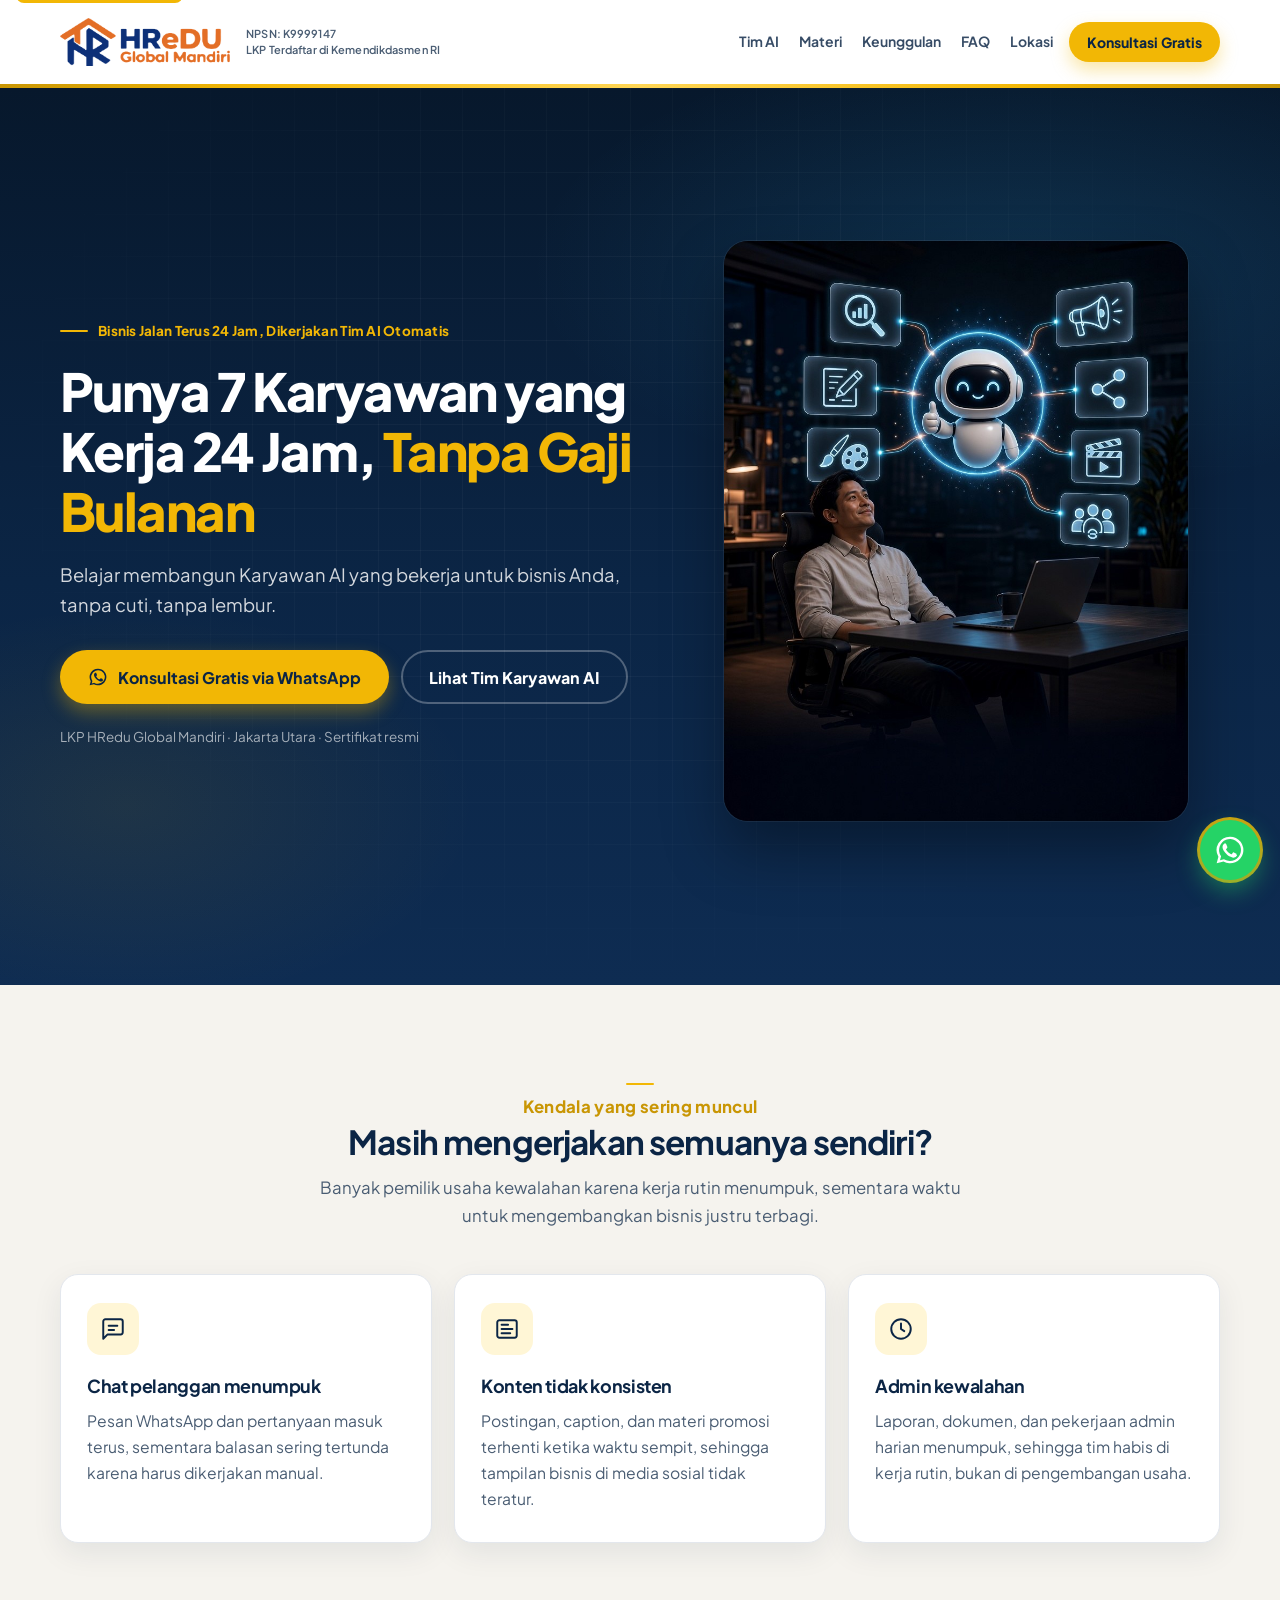
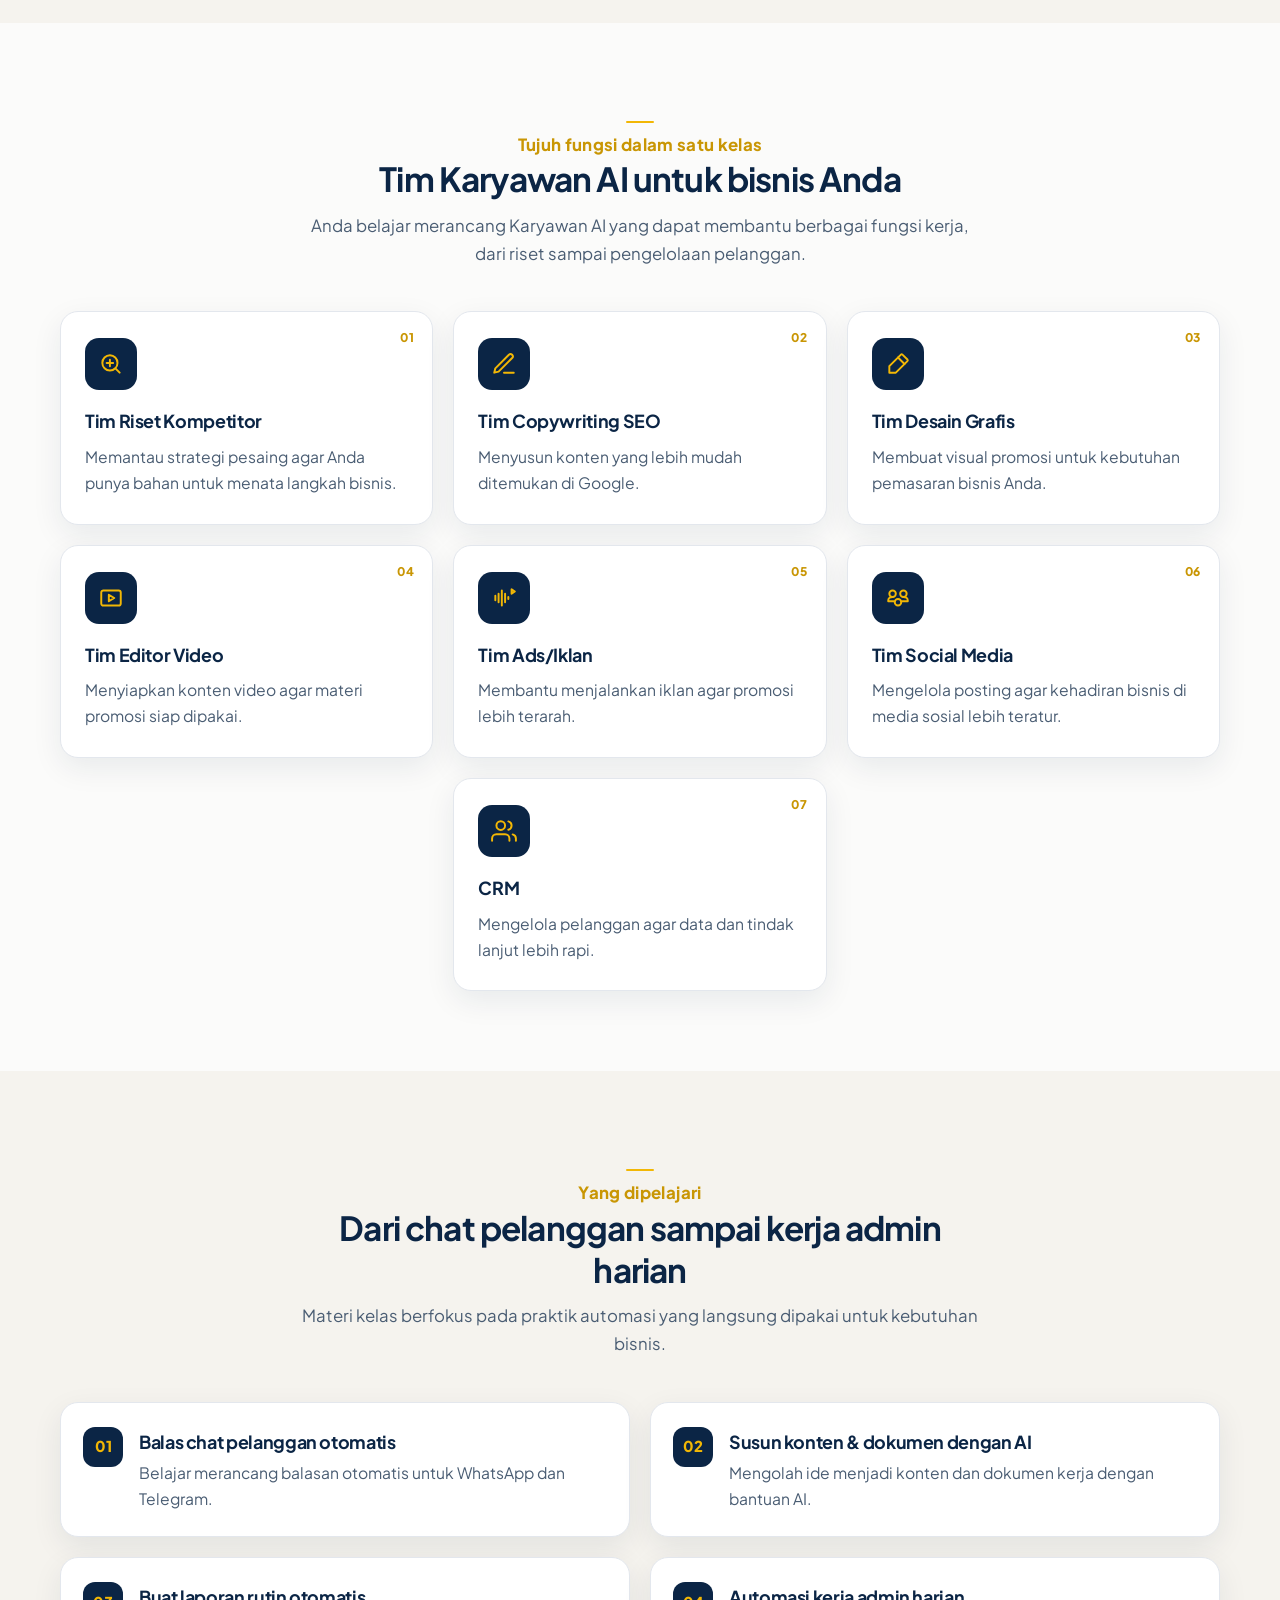
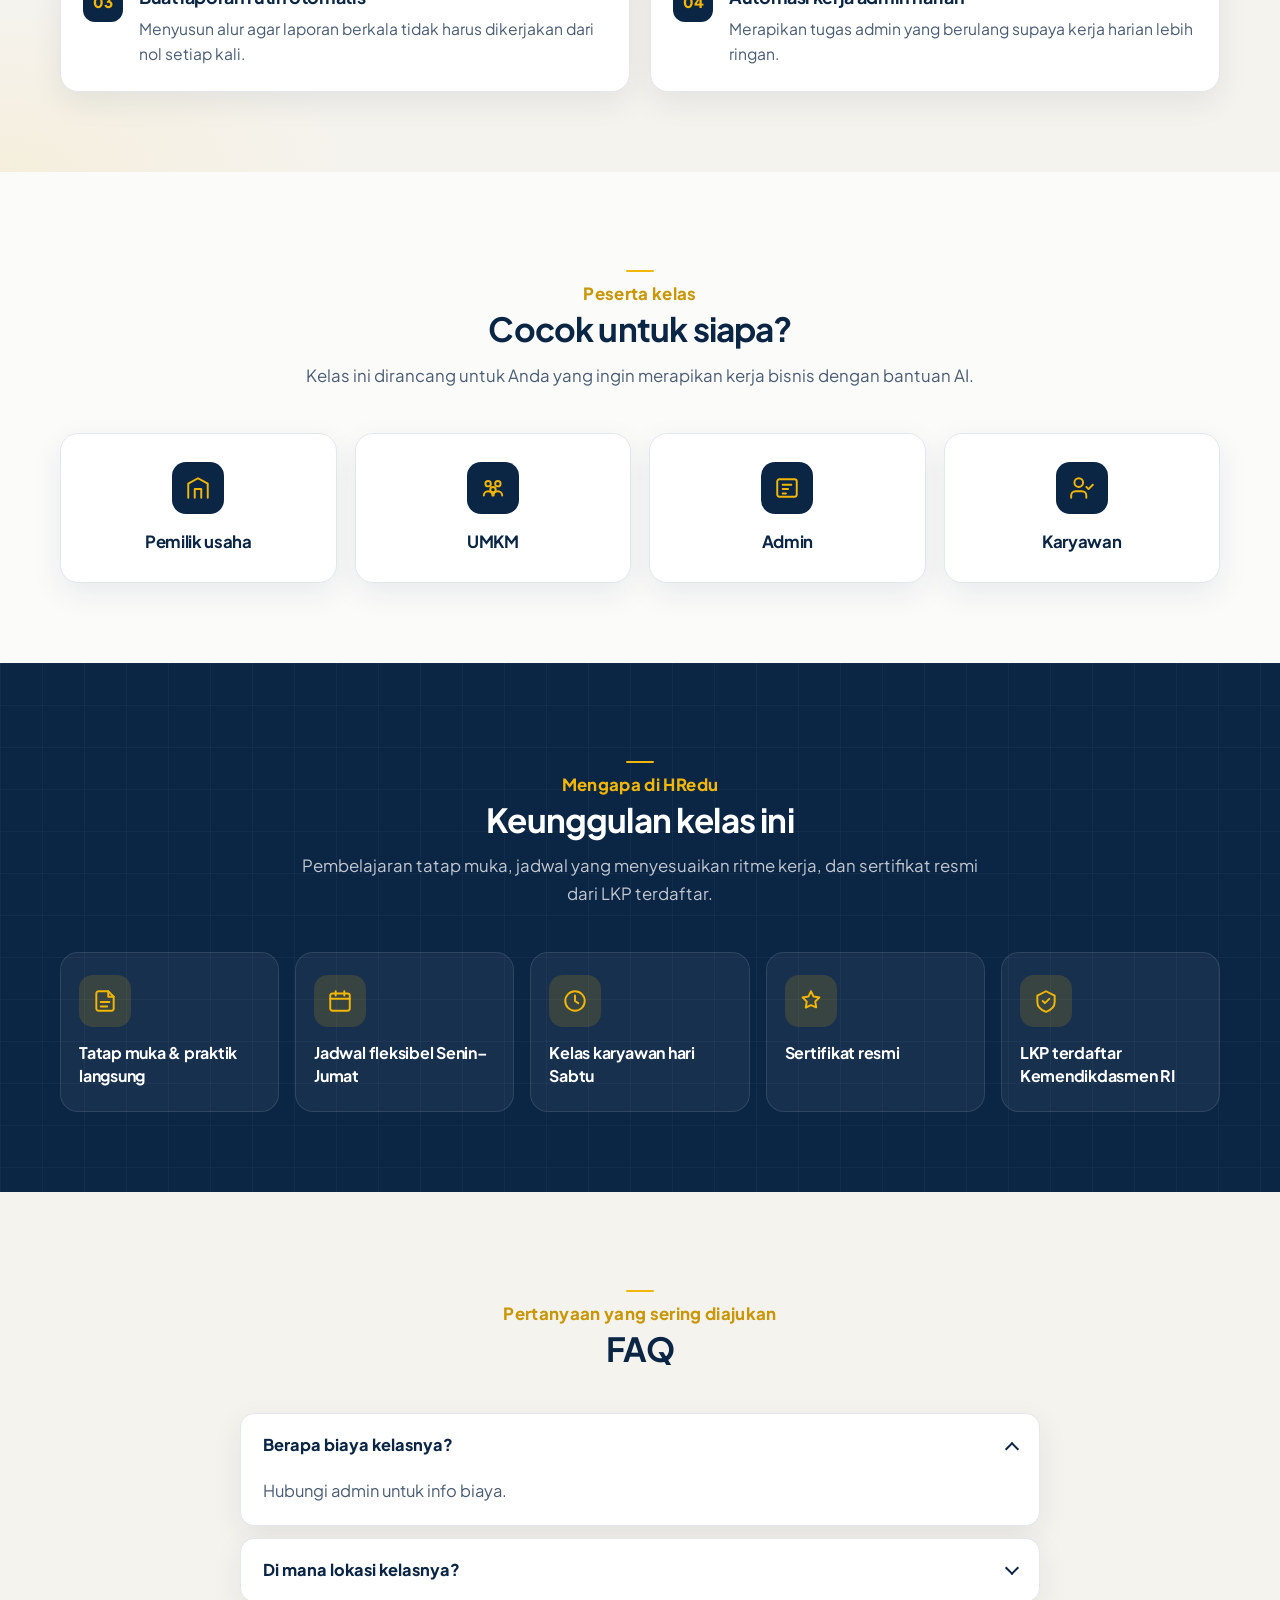
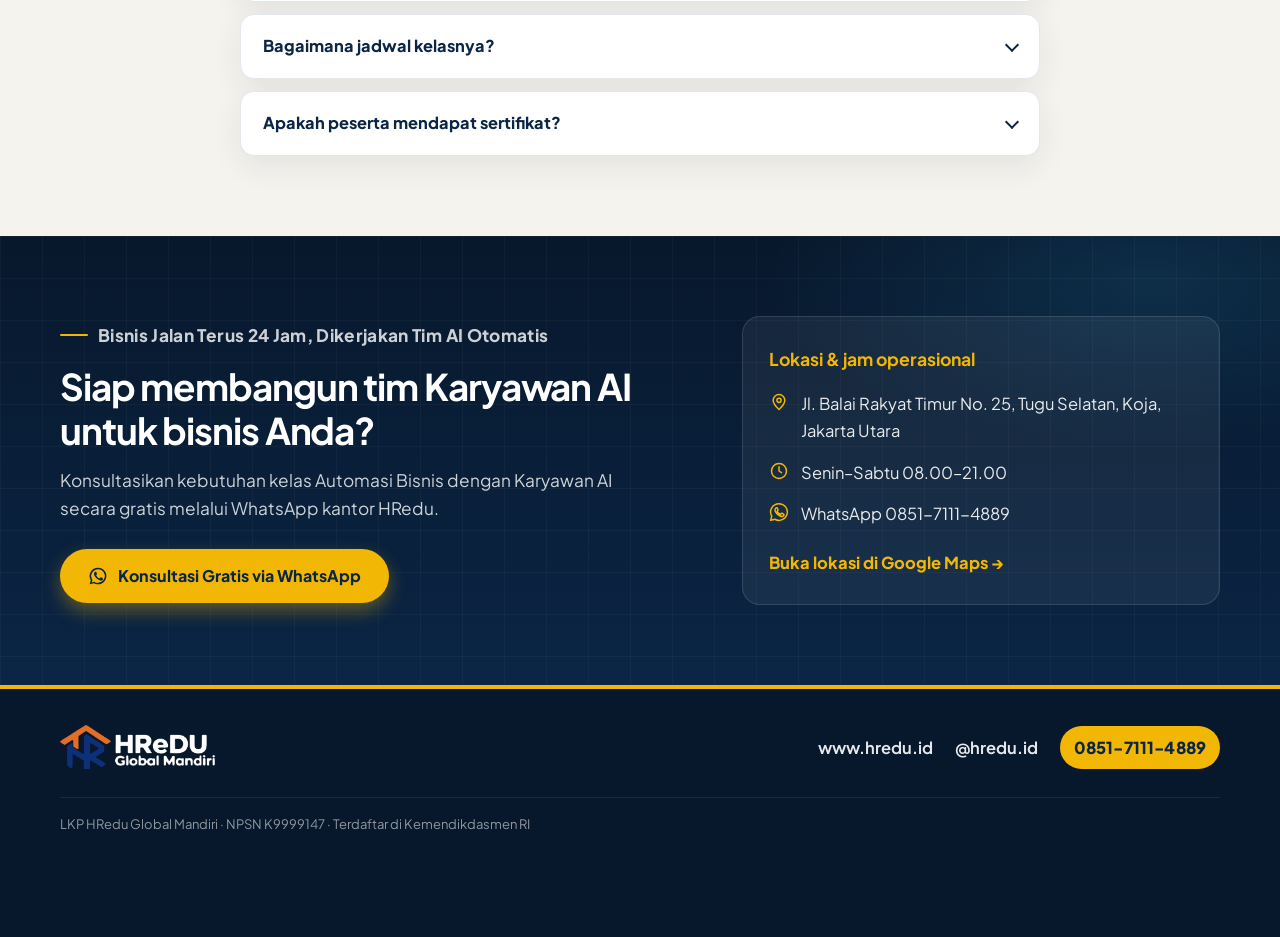
==== index.html @ e02d6f4b "Landing page Karyawan AI" ====
<!DOCTYPE html>
<html lang="id">
<head>
  <meta charset="utf-8">
  <meta name="viewport" content="width=device-width, initial-scale=1">
  <title>Kursus Automasi Bisnis dengan Karyawan AI 24 Jam | HRedu</title>
  <meta name="description" content="Belajar membangun Karyawan AI yang bekerja untuk bisnis Anda, tanpa cuti, tanpa lembur. Kursus tatap muka di LKP HRedu Global Mandiri, Jakarta Utara, dengan sertifikat resmi.">
  <meta name="theme-color" content="#0B2545">
  <meta name="author" content="LKP HRedu Global Mandiri">
  <meta property="og:type" content="website">
  <meta property="og:title" content="Kursus Automasi Bisnis dengan Karyawan AI 24 Jam | HRedu">
  <meta property="og:description" content="Belajar membangun Karyawan AI yang bekerja untuk bisnis Anda, tanpa cuti, tanpa lembur. Kursus tatap muka di LKP HRedu Global Mandiri, Jakarta Utara, dengan sertifikat resmi.">
  <meta property="og:image" content="https://ai.hredu.id/og.jpg">
  <meta property="og:url" content="https://ai.hredu.id/">
  <link rel="canonical" href="https://ai.hredu.id/">
  <meta property="og:locale" content="id_ID">
  <meta property="og:site_name" content="HRedu Global Mandiri">
  <meta name="twitter:card" content="summary_large_image">
  <meta name="twitter:title" content="Kursus Automasi Bisnis dengan Karyawan AI 24 Jam | HRedu">
  <meta name="twitter:description" content="Belajar membangun Karyawan AI yang bekerja untuk bisnis Anda, tanpa cuti, tanpa lembur. Kursus tatap muka di LKP HRedu Global Mandiri, Jakarta Utara.">
  <meta name="twitter:image" content="https://ai.hredu.id/og.jpg">
  <link rel="icon" type="image/png" href="favicon.png">
  <link rel="preconnect" href="https://fonts.googleapis.com">
  <link rel="preconnect" href="https://fonts.gstatic.com" crossorigin>
  <link href="https://fonts.googleapis.com/css2?family=Plus+Jakarta+Sans:wght@400;500;600;700;800&display=swap" rel="stylesheet">
  <link rel="stylesheet" href="style.css">
</head>
<body>
  <a class="skip-link" href="#konten">Lewati ke konten</a>

  <header class="site-header">
    <div class="header-inner">
      <a class="brand" href="#beranda">
        <img class="brand-logo" src="logo_hredu.png" width="170" height="48" alt="HRedu Global Mandiri">
      </a>
      <p class="brand-meta">
        <span>NPSN: K9999147</span>
        <span>LKP Terdaftar di Kemendikdasmen RI</span>
      </p>
      <nav class="site-nav" id="site-nav" aria-label="Navigasi utama">
        <a href="#tim">Tim AI</a>
        <a href="#materi">Materi</a>
        <a href="#keunggulan">Keunggulan</a>
        <a href="#faq">FAQ</a>
        <a href="#lokasi">Lokasi</a>
      </nav>
      <a class="btn btn-gold btn-sm header-cta" href="https://wa.me/6285171114889?text=Halo%20HRedu%2C%20saya%20mau%20info%20kelas%20Automasi%20Bisnis%20dengan%20Karyawan%20AI">Konsultasi Gratis</a>
      <button class="nav-toggle" type="button" aria-expanded="false" aria-controls="site-nav" aria-label="Buka menu">
        <span></span><span></span><span></span>
      </button>
    </div>
    <div class="gold-bar" aria-hidden="true"></div>
  </header>

  <main id="konten">
    <section class="hero" id="beranda">
      <div class="hero-inner">
        <div class="hero-copy">
          <p class="kicker">Bisnis Jalan Terus 24 Jam, Dikerjakan Tim AI Otomatis</p>
          <h1>Punya 7 Karyawan yang Kerja 24 Jam, <span class="gold">Tanpa Gaji Bulanan</span></h1>
          <p class="hero-sub">Belajar membangun Karyawan AI yang bekerja untuk bisnis Anda, tanpa cuti, tanpa lembur.</p>
          <div class="hero-actions">
            <a class="btn btn-gold btn-lg" href="https://wa.me/6285171114889?text=Halo%20HRedu%2C%20saya%20mau%20info%20kelas%20Automasi%20Bisnis%20dengan%20Karyawan%20AI">
              <svg width="20" height="20" viewBox="0 0 24 24" fill="currentColor" aria-hidden="true"><path d="M17.5 14.4c-.3-.1-1.6-.8-1.8-.9s-.4-.1-.6.1-.7.9-.9 1.1-.3.2-.6.1a7.4 7.4 0 0 1-2.2-1.4 8.2 8.2 0 0 1-1.5-1.9c-.2-.3 0-.4.1-.6l.5-.6.3-.4v-.5c0-.2-.6-1.5-.8-2s-.4-.5-.6-.5h-.5c-.2 0-.5.1-.7.3-.3.3-1 1-1 2.4s1 2.8 1.2 3 2 3.1 4.9 4.2c1.2.5 2 .7 2.7.6a3 3 0 0 0 1.9-1.3c.2-.4.2-.8.1-.9l-.5-.2z"/><path d="M12 2a10 10 0 0 0-8.7 15L2 22l5.1-1.3A10 10 0 1 0 12 2zm0 18.2a8.2 8.2 0 0 1-4.2-1.1l-.3-.2-3 .8.8-3-.2-.3A8.2 8.2 0 1 1 12 20.2z"/></svg>
              Konsultasi Gratis via WhatsApp
            </a>
            <a class="btn btn-ghost btn-lg" href="#tim">Lihat Tim Karyawan AI</a>
          </div>
          <p class="hero-note">LKP HRedu Global Mandiri · Jakarta Utara · Sertifikat resmi</p>
        </div>
        <div class="hero-visual">
          <figure class="hero-frame">
            <img src="hero.jpg" width="864" height="1152" alt="Ilustrasi pemilik usaha yang didampingi asisten AI beserta ikon tujuh tim kerja otomatis">
          </figure>
        </div>
      </div>
    </section>

    <section class="pain" id="kendala" aria-labelledby="kendala-title">
      <div class="wrap">
        <div class="section-head">
          <p class="kicker">Kendala yang sering muncul</p>
          <h2 id="kendala-title">Masih mengerjakan semuanya sendiri?</h2>
          <p>Banyak pemilik usaha kewalahan karena kerja rutin menumpuk, sementara waktu untuk mengembangkan bisnis justru terbagi.</p>
        </div>
        <div class="pain-grid">
          <article class="pain-card">
            <div class="icon-bubble" aria-hidden="true">
              <svg viewBox="0 0 24 24" fill="none" stroke="currentColor" stroke-width="1.8" stroke-linecap="round" stroke-linejoin="round"><path d="M21 15a2 2 0 0 1-2 2H7l-4 4V5a2 2 0 0 1 2-2h14a2 2 0 0 1 2 2z"/><path d="M8 9h8M8 13h5"/></svg>
            </div>
            <h3>Chat pelanggan menumpuk</h3>
            <p>Pesan WhatsApp dan pertanyaan masuk terus, sementara balasan sering tertunda karena harus dikerjakan manual.</p>
          </article>
          <article class="pain-card">
            <div class="icon-bubble" aria-hidden="true">
              <svg viewBox="0 0 24 24" fill="none" stroke="currentColor" stroke-width="1.8" stroke-linecap="round" stroke-linejoin="round"><rect x="3" y="4" width="18" height="16" rx="2"/><path d="M7 8h6M7 12h10M7 16h8"/></svg>
            </div>
            <h3>Konten tidak konsisten</h3>
            <p>Postingan, caption, dan materi promosi terhenti ketika waktu sempit, sehingga tampilan bisnis di media sosial tidak teratur.</p>
          </article>
          <article class="pain-card">
            <div class="icon-bubble" aria-hidden="true">
              <svg viewBox="0 0 24 24" fill="none" stroke="currentColor" stroke-width="1.8" stroke-linecap="round" stroke-linejoin="round"><circle cx="12" cy="12" r="9"/><path d="M12 7v5l3 2"/></svg>
            </div>
            <h3>Admin kewalahan</h3>
            <p>Laporan, dokumen, dan pekerjaan admin harian menumpuk, sehingga tim habis di kerja rutin, bukan di pengembangan usaha.</p>
          </article>
        </div>
      </div>
    </section>

    <section class="teams" id="tim" aria-labelledby="tim-title">
      <div class="wrap">
        <div class="section-head">
          <p class="kicker">Tujuh fungsi dalam satu kelas</p>
          <h2 id="tim-title">Tim Karyawan AI untuk bisnis Anda</h2>
          <p>Anda belajar merancang Karyawan AI yang dapat membantu berbagai fungsi kerja, dari riset sampai pengelolaan pelanggan.</p>
        </div>
        <div class="team-grid">
          <article class="team-card">
            <span class="team-num">01</span>
            <div class="icon-bubble" aria-hidden="true">
              <svg viewBox="0 0 24 24" fill="none" stroke="currentColor" stroke-width="1.8" stroke-linecap="round" stroke-linejoin="round"><circle cx="11" cy="11" r="7"/><path d="M20 20l-3.5-3.5"/><path d="M8 11h6M11 8v6"/></svg>
            </div>
            <h3>Tim Riset Kompetitor</h3>
            <p>Memantau strategi pesaing agar Anda punya bahan untuk menata langkah bisnis.</p>
          </article>
          <article class="team-card">
            <span class="team-num">02</span>
            <div class="icon-bubble" aria-hidden="true">
              <svg viewBox="0 0 24 24" fill="none" stroke="currentColor" stroke-width="1.8" stroke-linecap="round" stroke-linejoin="round"><path d="M12 20h9"/><path d="M16.5 3.5a2.1 2.1 0 0 1 3 3L7 19l-4 1 1-4 12.5-12.5z"/></svg>
            </div>
            <h3>Tim Copywriting SEO</h3>
            <p>Menyusun konten yang lebih mudah ditemukan di Google.</p>
          </article>
          <article class="team-card">
            <span class="team-num">03</span>
            <div class="icon-bubble" aria-hidden="true">
              <svg viewBox="0 0 24 24" fill="none" stroke="currentColor" stroke-width="1.8" stroke-linecap="round" stroke-linejoin="round"><path d="M14.7 3.3a1 1 0 0 1 1.4 0l4.6 4.6a1 1 0 0 1 0 1.4L10 20H4v-6L14.7 3.3z"/><path d="M12 6l6 6"/></svg>
            </div>
            <h3>Tim Desain Grafis</h3>
            <p>Membuat visual promosi untuk kebutuhan pemasaran bisnis Anda.</p>
          </article>
          <article class="team-card">
            <span class="team-num">04</span>
            <div class="icon-bubble" aria-hidden="true">
              <svg viewBox="0 0 24 24" fill="none" stroke="currentColor" stroke-width="1.8" stroke-linecap="round" stroke-linejoin="round"><rect x="3" y="5" width="18" height="14" rx="2"/><path d="M10 9l5 3-5 3V9z"/></svg>
            </div>
            <h3>Tim Editor Video</h3>
            <p>Menyiapkan konten video agar materi promosi siap dipakai.</p>
          </article>
          <article class="team-card">
            <span class="team-num">05</span>
            <div class="icon-bubble" aria-hidden="true">
              <svg viewBox="0 0 24 24" fill="none" stroke="currentColor" stroke-width="1.8" stroke-linecap="round" stroke-linejoin="round"><path d="M4 10v4M7 8v8M10 5v14M13 8v8M16 11v2"/><path d="M19 4v4l3-2-3-2z"/></svg>
            </div>
            <h3>Tim Ads/Iklan</h3>
            <p>Membantu menjalankan iklan agar promosi lebih terarah.</p>
          </article>
          <article class="team-card">
            <span class="team-num">06</span>
            <div class="icon-bubble" aria-hidden="true">
              <svg viewBox="0 0 24 24" fill="none" stroke="currentColor" stroke-width="1.8" stroke-linecap="round" stroke-linejoin="round"><circle cx="7" cy="8" r="3"/><circle cx="17" cy="8" r="3"/><circle cx="12" cy="16" r="3"/><path d="M7 11c-2.2 0-4 1.3-4 3v1h5M17 11c2.2 0 4 1.3 4 3v1h-5"/></svg>
            </div>
            <h3>Tim Social Media</h3>
            <p>Mengelola posting agar kehadiran bisnis di media sosial lebih teratur.</p>
          </article>
          <article class="team-card">
            <span class="team-num">07</span>
            <div class="icon-bubble" aria-hidden="true">
              <svg viewBox="0 0 24 24" fill="none" stroke="currentColor" stroke-width="1.8" stroke-linecap="round" stroke-linejoin="round"><path d="M17 21v-2a4 4 0 0 0-4-4H5a4 4 0 0 0-4 4v2"/><circle cx="9" cy="7" r="4"/><path d="M23 21v-2a4 4 0 0 0-3-3.87M16 3.13a4 4 0 0 1 0 7.75"/></svg>
            </div>
            <h3>CRM</h3>
            <p>Mengelola pelanggan agar data dan tindak lanjut lebih rapi.</p>
          </article>
        </div>
      </div>
    </section>

    <section class="learn" id="materi" aria-labelledby="materi-title">
      <div class="wrap">
        <div class="section-head">
          <p class="kicker">Yang dipelajari</p>
          <h2 id="materi-title">Dari chat pelanggan sampai kerja admin harian</h2>
          <p>Materi kelas berfokus pada praktik automasi yang langsung dipakai untuk kebutuhan bisnis.</p>
        </div>
        <div class="learn-grid">
          <article class="learn-card">
            <div class="learn-num">01</div>
            <div>
              <h3>Balas chat pelanggan otomatis</h3>
              <p>Belajar merancang balasan otomatis untuk WhatsApp dan Telegram.</p>
            </div>
          </article>
          <article class="learn-card">
            <div class="learn-num">02</div>
            <div>
              <h3>Susun konten &amp; dokumen dengan AI</h3>
              <p>Mengolah ide menjadi konten dan dokumen kerja dengan bantuan AI.</p>
            </div>
          </article>
          <article class="learn-card">
            <div class="learn-num">03</div>
            <div>
              <h3>Buat laporan rutin otomatis</h3>
              <p>Menyusun alur agar laporan berkala tidak harus dikerjakan dari nol setiap kali.</p>
            </div>
          </article>
          <article class="learn-card">
            <div class="learn-num">04</div>
            <div>
              <h3>Automasi kerja admin harian</h3>
              <p>Merapikan tugas admin yang berulang supaya kerja harian lebih ringan.</p>
            </div>
          </article>
        </div>
      </div>
    </section>

    <section class="fit" id="cocok" aria-labelledby="cocok-title">
      <div class="wrap">
        <div class="section-head">
          <p class="kicker">Peserta kelas</p>
          <h2 id="cocok-title">Cocok untuk siapa?</h2>
          <p>Kelas ini dirancang untuk Anda yang ingin merapikan kerja bisnis dengan bantuan AI.</p>
        </div>
        <div class="fit-grid">
          <article class="fit-card">
            <div class="icon-bubble" aria-hidden="true">
              <svg viewBox="0 0 24 24" fill="none" stroke="currentColor" stroke-width="1.8" stroke-linecap="round" stroke-linejoin="round"><path d="M3 21V8l9-5 9 5v13"/><path d="M9 21v-8h6v8"/></svg>
            </div>
            <h3>Pemilik usaha</h3>
          </article>
          <article class="fit-card">
            <div class="icon-bubble" aria-hidden="true">
              <svg viewBox="0 0 24 24" fill="none" stroke="currentColor" stroke-width="1.8" stroke-linecap="round" stroke-linejoin="round"><circle cx="7.5" cy="8" r="2.5"/><circle cx="16.5" cy="8" r="2.5"/><circle cx="12" cy="13.5" r="2.5"/><path d="M3.5 19a4 4 0 0 1 8 0M12.5 19a4 4 0 0 1 8 0"/></svg>
            </div>
            <h3>UMKM</h3>
          </article>
          <article class="fit-card">
            <div class="icon-bubble" aria-hidden="true">
              <svg viewBox="0 0 24 24" fill="none" stroke="currentColor" stroke-width="1.8" stroke-linecap="round" stroke-linejoin="round"><rect x="3" y="4" width="18" height="16" rx="2"/><path d="M8 9h8M8 13h5M8 17h3"/></svg>
            </div>
            <h3>Admin</h3>
          </article>
          <article class="fit-card">
            <div class="icon-bubble" aria-hidden="true">
              <svg viewBox="0 0 24 24" fill="none" stroke="currentColor" stroke-width="1.8" stroke-linecap="round" stroke-linejoin="round"><path d="M16 21v-2a4 4 0 0 0-4-4H6a4 4 0 0 0-4 4v2"/><circle cx="9" cy="7" r="4"/><path d="M16 11l2 2 4-4"/></svg>
            </div>
            <h3>Karyawan</h3>
          </article>
        </div>
      </div>
    </section>

    <section class="plus" id="keunggulan" aria-labelledby="plus-title">
      <div class="wrap">
        <div class="section-head">
          <p class="kicker">Mengapa di HRedu</p>
          <h2 id="plus-title">Keunggulan kelas ini</h2>
          <p>Pembelajaran tatap muka, jadwal yang menyesuaikan ritme kerja, dan sertifikat resmi dari LKP terdaftar.</p>
        </div>
        <div class="plus-grid">
          <article class="plus-item">
            <div class="icon-bubble" aria-hidden="true">
              <svg viewBox="0 0 24 24" fill="none" stroke="currentColor" stroke-width="1.8" stroke-linecap="round" stroke-linejoin="round"><path d="M4 19V5a2 2 0 0 1 2-2h9l5 5v11a2 2 0 0 1-2 2H6a2 2 0 0 1-2-2z"/><path d="M15 3v5h5"/><path d="M8 13h8M8 17h6"/></svg>
            </div>
            <h3>Tatap muka &amp; praktik langsung</h3>
          </article>
          <article class="plus-item">
            <div class="icon-bubble" aria-hidden="true">
              <svg viewBox="0 0 24 24" fill="none" stroke="currentColor" stroke-width="1.8" stroke-linecap="round" stroke-linejoin="round"><rect x="3" y="5" width="18" height="16" rx="2"/><path d="M3 10h18M8 3v4M16 3v4"/></svg>
            </div>
            <h3>Jadwal fleksibel Senin–Jumat</h3>
          </article>
          <article class="plus-item">
            <div class="icon-bubble" aria-hidden="true">
              <svg viewBox="0 0 24 24" fill="none" stroke="currentColor" stroke-width="1.8" stroke-linecap="round" stroke-linejoin="round"><circle cx="12" cy="12" r="9"/><path d="M12 7v5l3 2"/></svg>
            </div>
            <h3>Kelas karyawan hari Sabtu</h3>
          </article>
          <article class="plus-item">
            <div class="icon-bubble" aria-hidden="true">
              <svg viewBox="0 0 24 24" fill="none" stroke="currentColor" stroke-width="1.8" stroke-linecap="round" stroke-linejoin="round"><path d="M12 3l2.4 4.9 5.4.8-3.9 3.8.9 5.4L12 15.8 7.2 18l.9-5.4L4.2 8.7l5.4-.8L12 3z"/></svg>
            </div>
            <h3>Sertifikat resmi</h3>
          </article>
          <article class="plus-item">
            <div class="icon-bubble" aria-hidden="true">
              <svg viewBox="0 0 24 24" fill="none" stroke="currentColor" stroke-width="1.8" stroke-linecap="round" stroke-linejoin="round"><path d="M12 3l8 4v6c0 5-3.5 7.5-8 9-4.5-1.5-8-4-8-9V7l8-4z"/><path d="M9 12l2 2 4-4"/></svg>
            </div>
            <h3>LKP terdaftar Kemendikdasmen RI</h3>
          </article>
        </div>
      </div>
    </section>

    <section class="faq" id="faq" aria-labelledby="faq-title">
      <div class="wrap">
        <div class="section-head">
          <p class="kicker">Pertanyaan yang sering diajukan</p>
          <h2 id="faq-title">FAQ</h2>
        </div>
        <div class="faq-list">
          <details class="faq-item" open>
            <summary>Berapa biaya kelasnya?</summary>
            <p class="faq-body">Hubungi admin untuk info biaya.</p>
          </details>
          <details class="faq-item">
            <summary>Di mana lokasi kelasnya?</summary>
            <p class="faq-body">Kelas berlangsung di LKP HRedu Global Mandiri, Jl. Balai Rakyat Timur No. 25, Tugu Selatan, Koja, Jakarta Utara. <a href="https://www.google.com/maps/search/?api=1&amp;query=Jl.%20Balai%20Rakyat%20Timur%20No.%2025%2C%20Tugu%20Selatan%2C%20Koja%2C%20Jakarta%20Utara" target="_blank" rel="noopener noreferrer">Buka di Google Maps</a>.</p>
          </details>
          <details class="faq-item">
            <summary>Bagaimana jadwal kelasnya?</summary>
            <p class="faq-body">Jadwal fleksibel Senin–Jumat, dan tersedia kelas karyawan hari Sabtu. Operasional lembaga Senin–Sabtu pukul 08.00–21.00.</p>
          </details>
          <details class="faq-item">
            <summary>Apakah peserta mendapat sertifikat?</summary>
            <p class="faq-body">Ya, peserta mendapatkan sertifikat resmi. LKP HRedu Global Mandiri terdaftar di Kemendikdasmen RI dengan NPSN K9999147.</p>
          </details>
        </div>
      </div>
    </section>

    <section class="final-cta" id="lokasi" aria-labelledby="cta-title">
      <div class="wrap">
        <div class="cta-grid">
          <div class="cta-copy">
            <p class="kicker">Bisnis Jalan Terus 24 Jam, Dikerjakan Tim AI Otomatis</p>
            <h2 id="cta-title">Siap membangun tim Karyawan AI untuk bisnis Anda?</h2>
            <p>Konsultasikan kebutuhan kelas Automasi Bisnis dengan Karyawan AI secara gratis melalui WhatsApp kantor HRedu.</p>
            <a class="btn btn-gold btn-lg" href="https://wa.me/6285171114889?text=Halo%20HRedu%2C%20saya%20mau%20info%20kelas%20Automasi%20Bisnis%20dengan%20Karyawan%20AI">
              <svg width="20" height="20" viewBox="0 0 24 24" fill="currentColor" aria-hidden="true"><path d="M17.5 14.4c-.3-.1-1.6-.8-1.8-.9s-.4-.1-.6.1-.7.9-.9 1.1-.3.2-.6.1a7.4 7.4 0 0 1-2.2-1.4 8.2 8.2 0 0 1-1.5-1.9c-.2-.3 0-.4.1-.6l.5-.6.3-.4v-.5c0-.2-.6-1.5-.8-2s-.4-.5-.6-.5h-.5c-.2 0-.5.1-.7.3-.3.3-1 1-1 2.4s1 2.8 1.2 3 2 3.1 4.9 4.2c1.2.5 2 .7 2.7.6a3 3 0 0 0 1.9-1.3c.2-.4.2-.8.1-.9l-.5-.2z"/><path d="M12 2a10 10 0 0 0-8.7 15L2 22l5.1-1.3A10 10 0 1 0 12 2zm0 18.2a8.2 8.2 0 0 1-4.2-1.1l-.3-.2-3 .8.8-3-.2-.3A8.2 8.2 0 1 1 12 20.2z"/></svg>
              Konsultasi Gratis via WhatsApp
            </a>
          </div>
          <aside class="loc-card">
            <h3>Lokasi &amp; jam operasional</h3>
            <div class="loc-row">
              <svg width="20" height="20" viewBox="0 0 24 24" fill="none" stroke="currentColor" stroke-width="1.8" stroke-linecap="round" stroke-linejoin="round" aria-hidden="true"><path d="M12 21s7-6.2 7-11a7 7 0 1 0-14 0c0 4.8 7 11 7 11z"/><circle cx="12" cy="10" r="2.5"/></svg>
              <div>Jl. Balai Rakyat Timur No. 25, Tugu Selatan, Koja, Jakarta Utara</div>
            </div>
            <div class="loc-row">
              <svg width="20" height="20" viewBox="0 0 24 24" fill="none" stroke="currentColor" stroke-width="1.8" stroke-linecap="round" stroke-linejoin="round" aria-hidden="true"><circle cx="12" cy="12" r="9"/><path d="M12 7v5l3 2"/></svg>
              <div>Senin–Sabtu 08.00–21.00</div>
            </div>
            <div class="loc-row">
              <svg width="20" height="20" viewBox="0 0 24 24" fill="none" stroke="currentColor" stroke-width="1.8" stroke-linecap="round" stroke-linejoin="round" aria-hidden="true"><path d="M17.5 14.4c-.3-.1-1.6-.8-1.8-.9s-.4-.1-.6.1-.7.9-.9 1.1-.3.2-.6.1a7.4 7.4 0 0 1-2.2-1.4 8.2 8.2 0 0 1-1.5-1.9c-.2-.3 0-.4.1-.6l.5-.6.3-.4v-.5c0-.2-.6-1.5-.8-2s-.4-.5-.6-.5h-.5c-.2 0-.5.1-.7.3-.3.3-1 1-1 2.4s1 2.8 1.2 3 2 3.1 4.9 4.2c1.2.5 2 .7 2.7.6a3 3 0 0 0 1.9-1.3c.2-.4.2-.8.1-.9l-.5-.2z"/><path d="M12 2a10 10 0 0 0-8.7 15L2 22l5.1-1.3A10 10 0 1 0 12 2z" /></svg>
              <div>WhatsApp 0851-7111-4889</div>
            </div>
            <a class="map-link" href="https://www.google.com/maps/search/?api=1&amp;query=Jl.%20Balai%20Rakyat%20Timur%20No.%2025%2C%20Tugu%20Selatan%2C%20Koja%2C%20Jakarta%20Utara" target="_blank" rel="noopener noreferrer">Buka lokasi di Google Maps →</a>
          </aside>
        </div>
      </div>
    </section>
  </main>

  <footer class="site-footer">
    <div class="footer-inner">
      <div class="footer-brand">
        <img src="logo_hredu_dark.png" width="156" height="44" alt="HRedu Global Mandiri">
      </div>
      <div class="footer-links">
        <a href="https://www.hredu.id/" target="_blank" rel="noopener noreferrer">www.hredu.id</a>
        <a href="https://www.instagram.com/hredu.id/" target="_blank" rel="noopener noreferrer">@hredu.id</a>
        <a class="wa-pill" href="https://wa.me/6285171114889?text=Halo%20HRedu%2C%20saya%20mau%20info%20kelas%20Automasi%20Bisnis%20dengan%20Karyawan%20AI">0851-7111-4889</a>
      </div>
      <p class="footer-copy">LKP HRedu Global Mandiri · NPSN K9999147 · Terdaftar di Kemendikdasmen RI</p>
    </div>
  </footer>

  <a class="float-wa" href="https://wa.me/6285171114889?text=Halo%20HRedu%2C%20saya%20mau%20info%20kelas%20Automasi%20Bisnis%20dengan%20Karyawan%20AI" target="_blank" rel="noopener noreferrer">
    <span>Chat WhatsApp 0851-7111-4889</span>
    <svg viewBox="0 0 24 24" fill="currentColor" aria-hidden="true"><path d="M12 2a10 10 0 0 0-8.7 15L2 22l5.1-1.3A10 10 0 1 0 12 2zm0 18.2a8.2 8.2 0 0 1-4.2-1.1l-.3-.2-3 .8.8-3-.2-.3A8.2 8.2 0 1 1 12 20.2zm4.7-5.5c-.3-.1-1.6-.8-1.8-.9s-.4-.1-.6.1-.7.9-.9 1.1-.3.2-.6.1a7.4 7.4 0 0 1-2.2-1.4 8.2 8.2 0 0 1-1.5-1.9c-.2-.3 0-.4.1-.6l.5-.6.3-.4v-.5c0-.2-.6-1.5-.8-2s-.4-.5-.6-.5h-.5c-.2 0-.5.1-.7.3-.3.3-1 1-1 2.4s1 2.8 1.2 3 2 3.1 4.9 4.2c1.2.5 2 .7 2.7.6a3 3 0 0 0 1.9-1.3c.2-.4.2-.8.1-.9l-.5-.2z"/></svg>
  </a>

  <script>
    (function () {
      var toggle = document.querySelector(".nav-toggle");
      var nav = document.getElementById("site-nav");
      if (!toggle || !nav) return;
      toggle.addEventListener("click", function () {
        var open = nav.classList.toggle("is-open");
        toggle.setAttribute("aria-expanded", open ? "true" : "false");
        toggle.setAttribute("aria-label", open ? "Tutup menu" : "Buka menu");
      });
      nav.querySelectorAll("a").forEach(function (link) {
        link.addEventListener("click", function () {
          nav.classList.remove("is-open");
          toggle.setAttribute("aria-expanded", "false");
          toggle.setAttribute("aria-label", "Buka menu");
        });
      });
    })();
  </script>
</body>
</html>
---- style.css ----
/* LKP HRedu Global Mandiri — Landing Karyawan AI */
:root {
  --navy: #0B2545;
  --navy-deep: #07182C;
  --navy-mid: #123056;
  --navy-soft: #1A3A5C;
  --navy-80: rgba(11, 37, 69, 0.8);
  --gold: #F2B705;
  --gold-dark: #C99604;
  --gold-soft: #FFF6D6;
  --gold-glow: rgba(242, 183, 5, 0.35);
  --cyan: #3EC6FF;
  --white: #FFFFFF;
  --off: #F5F3EE;
  --paper: #FBFBFA;
  --ink: #0B2545;
  --muted: #4A5D73;
  --muted-2: #6B7C8F;
  --line: #E3E7ED;
  --line-soft: #EEF1F5;
  --wa: #25D366;
  --shadow: 0 10px 30px rgba(11, 37, 69, 0.08);
  --shadow-lg: 0 24px 50px rgba(11, 37, 69, 0.16);
  --radius: 18px;
  --radius-sm: 12px;
  --header-h: 84px;
  --font: "Plus Jakarta Sans", "Segoe UI", "Helvetica Neue", Arial, sans-serif;
  --max: 1160px;
}

*, *::before, *::after { box-sizing: border-box; }
html { scroll-behavior: smooth; scroll-padding-top: calc(var(--header-h) + 12px); }
html, body { margin: 0; padding: 0; }
body {
  font-family: var(--font);
  color: var(--ink);
  background: var(--paper);
  line-height: 1.65;
  font-size: 16.5px;
  -webkit-font-smoothing: antialiased;
  text-rendering: optimizeLegibility;
}
img { max-width: 100%; height: auto; display: block; }
a { color: inherit; }
button { font-family: inherit; }

.skip-link {
  position: absolute;
  left: 16px;
  top: -40px;
  z-index: 1000;
  background: var(--gold);
  color: var(--navy);
  padding: 8px 14px;
  border-radius: 8px;
  font-weight: 700;
  text-decoration: none;
}
.skip-link:focus { top: 12px; }

.wrap {
  width: min(var(--max), calc(100% - 40px));
  margin-inline: auto;
}

/* ---------- Header ---------- */
.site-header {
  position: sticky;
  top: 0;
  z-index: 100;
  background: rgba(255, 255, 255, 0.94);
  backdrop-filter: blur(14px);
  -webkit-backdrop-filter: blur(14px);
  box-shadow: 0 1px 0 rgba(11, 37, 69, 0.06);
}
.header-inner {
  width: min(var(--max), calc(100% - 40px));
  margin-inline: auto;
  min-height: var(--header-h);
  display: grid;
  grid-template-columns: auto auto 1fr auto auto;
  grid-template-areas: "brand meta . nav cta";
  align-items: center;
  column-gap: 16px;
}
.brand {
  grid-area: brand;
  display: flex;
  align-items: center;
  text-decoration: none;
  min-width: 0;
}
.brand-logo {
  height: 48px;
  width: auto;
  flex-shrink: 0;
}
.brand-meta {
  grid-area: meta;
  display: flex;
  flex-direction: column;
  gap: 1px;
  margin: 0;
  font-size: 11px;
  line-height: 1.35;
  color: var(--muted);
  font-weight: 600;
  letter-spacing: 0.01em;
  min-width: 0;
}
.site-nav {
  grid-area: nav;
  justify-self: end;
  display: flex;
  align-items: center;
  gap: 20px;
}
.site-nav a {
  text-decoration: none;
  color: var(--navy);
  font-size: 14px;
  font-weight: 650;
  white-space: nowrap;
  opacity: 0.82;
}
.site-nav a:hover { opacity: 1; color: var(--navy); }
.header-cta { grid-area: cta; flex-shrink: 0; }
.nav-toggle {
  grid-area: toggle;
  display: none;
  width: 42px;
  height: 42px;
  border: 1px solid var(--line);
  background: #fff;
  border-radius: 10px;
  cursor: pointer;
  align-items: center;
  justify-content: center;
  flex-direction: column;
  gap: 5px;
  padding: 0;
}
.nav-toggle span {
  display: block;
  width: 18px;
  height: 2px;
  background: var(--navy);
  border-radius: 2px;
}
.gold-bar {
  height: 4px;
  background: linear-gradient(90deg, var(--gold-dark), var(--gold) 20%, #FFD656 50%, var(--gold) 80%, var(--gold-dark));
}

/* ---------- Buttons ---------- */
.btn {
  display: inline-flex;
  align-items: center;
  justify-content: center;
  gap: 10px;
  text-decoration: none;
  font-weight: 750;
  border-radius: 999px;
  padding: 12px 20px;
  line-height: 1.2;
  border: 2px solid transparent;
  transition: transform 0.15s ease, box-shadow 0.15s ease, background 0.15s ease;
  cursor: pointer;
  white-space: nowrap;
}
.btn:hover { transform: translateY(-1px); }
.btn:active { transform: translateY(0); }
.btn-gold {
  background: var(--gold);
  color: var(--navy);
  box-shadow: 0 8px 18px var(--gold-glow);
}
.btn-gold:hover { background: #FFC623; box-shadow: 0 10px 22px var(--gold-glow); }
.btn-navy {
  background: var(--navy);
  color: #fff;
  box-shadow: 0 8px 20px rgba(11, 37, 69, 0.25);
}
.btn-navy:hover { background: var(--navy-mid); }
.btn-ghost {
  background: transparent;
  color: #fff;
  border-color: rgba(255,255,255,0.28);
}
.btn-ghost:hover { background: rgba(255,255,255,0.08); }
.btn-lg { padding: 15px 26px; font-size: 16px; }
.btn-sm { padding: 10px 16px; font-size: 14px; }

/* ---------- Hero ---------- */
.hero {
  position: relative;
  background:
    radial-gradient(900px 420px at 80% 20%, rgba(62, 198, 255, 0.12), transparent 55%),
    radial-gradient(700px 400px at 10% 80%, rgba(242, 183, 5, 0.08), transparent 50%),
    linear-gradient(180deg, var(--navy-deep) 0%, var(--navy) 55%, #0E2C52 100%);
  color: #fff;
  overflow: hidden;
}
.hero::before {
  content: "";
  position: absolute;
  inset: 0;
  background-image:
    linear-gradient(rgba(255,255,255,0.035) 1px, transparent 1px),
    linear-gradient(90deg, rgba(255,255,255,0.035) 1px, transparent 1px);
  background-size: 42px 42px;
  mask-image: radial-gradient(ellipse at 50% 40%, #000 30%, transparent 75%);
  pointer-events: none;
}
.hero-inner {
  width: min(var(--max), calc(100% - 40px));
  margin-inline: auto;
  display: grid;
  grid-template-columns: 1.05fr 0.95fr;
  gap: 48px;
  align-items: center;
  padding: 56px 0 68px;
  position: relative;
  z-index: 1;
}
.kicker {
  display: inline-flex;
  align-items: center;
  gap: 10px;
  color: var(--gold);
  font-weight: 750;
  font-size: 13.5px;
  letter-spacing: 0.02em;
  margin: 0 0 18px;
}
.kicker::before {
  content: "";
  width: 28px;
  height: 2px;
  background: var(--gold);
  display: inline-block;
  border-radius: 2px;
}
.hero h1 {
  margin: 0 0 18px;
  font-size: clamp(2.05rem, 4.1vw, 3.35rem);
  line-height: 1.15;
  letter-spacing: -0.03em;
  font-weight: 800;
}
.hero h1 .gold { color: var(--gold); }
.hero-sub {
  margin: 0 0 30px;
  font-size: 1.15rem;
  line-height: 1.65;
  color: rgba(255,255,255,0.82);
  max-width: 36rem;
}
.hero-actions { display: flex; flex-wrap: wrap; gap: 12px; }
.hero-note {
  margin: 22px 0 0;
  color: rgba(255,255,255,0.62);
  font-size: 13.5px;
}
.hero-visual {
  position: relative;
}
.hero-visual::before {
  content: "";
  position: absolute;
  inset: 8% 10%;
  background: radial-gradient(circle, rgba(62,198,255,0.35), rgba(242,183,5,0.12) 45%, transparent 70%);
  filter: blur(18px);
  z-index: 0;
}
.hero-frame {
  position: relative;
  z-index: 1;
  border-radius: 24px;
  overflow: hidden;
  box-shadow: 0 30px 60px rgba(0,0,0,0.35), 0 0 0 1px rgba(255,255,255,0.08);
  aspect-ratio: 4 / 5;
  max-height: 580px;
  margin-inline: auto;
  background: #07101c;
}
.hero-frame img {
  width: 100%;
  height: 100%;
  object-fit: cover;
  object-position: center 18%;
}

/* ---------- Sections ---------- */
section { padding: 80px 0; }
.section-head {
  text-align: center;
  max-width: 680px;
  margin: 0 auto 44px;
}
.section-head .kicker {
  justify-content: center;
  flex-direction: column;
  gap: 8px;
  color: var(--gold-dark);
  text-align: center;
}
.section-head .kicker::before { background: var(--gold); width: 28px; }
.section-head h2 {
  margin: 0 0 12px;
  font-size: clamp(1.6rem, 2.6vw, 2.15rem);
  letter-spacing: -0.025em;
  line-height: 1.25;
  color: var(--navy);
}
.section-head p {
  margin: 0;
  color: var(--muted);
  font-size: 1.05rem;
}

/* Pain */
.pain { background: var(--off); }
.pain-grid {
  display: grid;
  grid-template-columns: repeat(3, 1fr);
  gap: 22px;
}
.pain-card, .team-card, .learn-card, .fit-card, .plus-item {
  background: #fff;
  border: 1px solid var(--line);
  border-radius: var(--radius);
  box-shadow: var(--shadow);
}
.pain-card {
  padding: 28px 26px 30px;
}
.icon-bubble {
  width: 52px;
  height: 52px;
  border-radius: 14px;
  display: grid;
  place-items: center;
  margin-bottom: 16px;
  background: var(--gold-soft);
  color: var(--navy);
  flex-shrink: 0;
}
.icon-bubble svg { width: 26px; height: 26px; }
.pain-card h3, .team-card h3, .learn-card h3, .fit-card h3 {
  margin: 0 0 8px;
  font-size: 1.12rem;
  letter-spacing: -0.02em;
  color: var(--navy);
}
.pain-card p, .team-card p, .learn-card p {
  margin: 0;
  color: var(--muted);
  font-size: 0.98rem;
}

/* Teams */
.teams { background: var(--paper); }
.team-grid {
  display: flex;
  flex-wrap: wrap;
  justify-content: center;
  gap: 20px;
}
.team-card {
  flex: 0 1 calc((100% - 40px) / 3);
  padding: 26px 24px 28px;
  transition: transform 0.18s ease, box-shadow 0.18s ease, border-color 0.18s ease;
  position: relative;
  overflow: hidden;
}
.team-card:hover {
  transform: translateY(-4px);
  box-shadow: var(--shadow-lg);
  border-color: #f1d36a;
}
.team-card .icon-bubble {
  background: var(--navy);
  color: var(--gold);
}
.team-num {
  position: absolute;
  top: 16px;
  right: 18px;
  font-size: 12px;
  font-weight: 800;
  color: var(--gold-dark);
  letter-spacing: 0.06em;
}

/* Learn */
.learn {
  background:
    radial-gradient(600px 280px at 0% 100%, rgba(242,183,5,0.08), transparent 60%),
    var(--off);
}
.learn-grid {
  display: grid;
  grid-template-columns: 1fr 1fr;
  gap: 20px;
}
.learn-card {
  display: flex;
  gap: 16px;
  padding: 24px 24px 24px 22px;
  align-items: flex-start;
}
.learn-num {
  width: 40px;
  height: 40px;
  border-radius: 12px;
  background: var(--navy);
  color: var(--gold);
  font-weight: 800;
  display: grid;
  place-items: center;
  flex-shrink: 0;
  font-size: 15px;
}
.learn-card h3 { margin-bottom: 4px; }
.learn-card .icon-bubble { margin: 0; }

/* Fit */
.fit { background: var(--paper); }
.fit-grid {
  display: grid;
  grid-template-columns: repeat(4, 1fr);
  gap: 18px;
}
.fit-card {
  text-align: center;
  padding: 28px 16px 26px;
}
.fit-card .icon-bubble { margin: 0 auto 14px; background: var(--navy); color: var(--gold); }
.fit-card h3 { margin: 0; font-size: 1.05rem; }

/* Plus / keunggulan */
.plus {
  background: var(--navy);
  color: #fff;
  position: relative;
  overflow: hidden;
}
.plus::before {
  content: "";
  position: absolute;
  inset: 0;
  background-image:
    linear-gradient(rgba(255,255,255,0.03) 1px, transparent 1px),
    linear-gradient(90deg, rgba(255,255,255,0.03) 1px, transparent 1px);
  background-size: 42px 42px;
  pointer-events: none;
}
.plus .section-head h2, .plus .section-head p { color: #fff; }
.plus .section-head p { color: rgba(255,255,255,0.75); }
.plus .section-head .kicker { color: var(--gold); }
.plus-grid {
  position: relative;
  display: grid;
  grid-template-columns: repeat(5, 1fr);
  gap: 16px;
}
.plus-item {
  background: rgba(255,255,255,0.05);
  border: 1px solid rgba(255,255,255,0.1);
  box-shadow: none;
  padding: 22px 18px 24px;
  color: #fff;
}
.plus-item .icon-bubble { background: rgba(242,183,5,0.15); color: var(--gold); margin-bottom: 14px; }
.plus-item h3 {
  margin: 0;
  font-size: 1rem;
  line-height: 1.45;
  letter-spacing: -0.015em;
  font-weight: 700;
  color: #fff;
}

/* FAQ */
.faq { background: var(--off); }
.faq-list {
  max-width: 800px;
  margin: 0 auto;
  display: flex;
  flex-direction: column;
  gap: 12px;
}
.faq-item {
  background: #fff;
  border: 1px solid var(--line);
  border-radius: 14px;
  overflow: hidden;
  box-shadow: var(--shadow);
}
.faq-item summary {
  cursor: pointer;
  list-style: none;
  padding: 18px 52px 18px 22px;
  font-weight: 750;
  color: var(--navy);
  position: relative;
  font-size: 1.02rem;
}
.faq-item summary::-webkit-details-marker { display: none; }
.faq-item summary::after {
  content: "";
  position: absolute;
  right: 22px;
  top: 50%;
  width: 10px;
  height: 10px;
  border-right: 2px solid var(--navy);
  border-bottom: 2px solid var(--navy);
  transform: translateY(-70%) rotate(45deg);
  transition: transform 0.15s ease;
}
.faq-item[open] summary::after { transform: translateY(-20%) rotate(225deg); }
.faq-item .faq-body {
  padding: 0 22px 20px;
  color: var(--muted);
  margin: 0;
}
.faq-item .faq-body a { color: var(--navy); font-weight: 700; }

/* CTA + location */
.final-cta {
  background:
    radial-gradient(700px 300px at 90% 10%, rgba(62,198,255,0.12), transparent 55%),
    linear-gradient(180deg, var(--navy-deep), var(--navy));
  color: #fff;
  position: relative;
  overflow: hidden;
}
.final-cta::before {
  content: "";
  position: absolute;
  inset: 0;
  background-image:
    linear-gradient(rgba(255,255,255,0.03) 1px, transparent 1px),
    linear-gradient(90deg, rgba(255,255,255,0.03) 1px, transparent 1px);
  background-size: 42px 42px;
  pointer-events: none;
}
.cta-grid {
  position: relative;
  display: grid;
  grid-template-columns: 1.15fr 0.85fr;
  gap: 36px;
  align-items: stretch;
}
.cta-copy h2 {
  margin: 0 0 14px;
  font-size: clamp(1.7rem, 3vw, 2.3rem);
  letter-spacing: -0.03em;
  line-height: 1.2;
}
.cta-copy p {
  margin: 0 0 26px;
  color: rgba(255,255,255,0.8);
  font-size: 1.08rem;
  max-width: 36rem;
}
.cta-copy .kicker { margin-bottom: 14px; }
.loc-card {
  background: rgba(255,255,255,0.06);
  border: 1px solid rgba(255,255,255,0.12);
  border-radius: var(--radius);
  padding: 28px 26px;
}
.loc-card h3 {
  margin: 0 0 16px;
  font-size: 1.1rem;
  color: var(--gold);
}
.loc-row {
  display: flex;
  gap: 12px;
  align-items: flex-start;
  margin-bottom: 14px;
  color: rgba(255,255,255,0.9);
}
.loc-row svg { flex-shrink: 0; margin-top: 2px; color: var(--gold); }
.loc-row a { color: #fff; font-weight: 650; }
.loc-row a:hover { color: var(--gold); }
.map-link {
  display: inline-flex;
  align-items: center;
  gap: 8px;
  margin-top: 8px;
  color: var(--gold);
  font-weight: 750;
  text-decoration: none;
}
.map-link:hover { text-decoration: underline; }

/* Footer */
.site-footer {
  background: var(--navy-deep);
  color: #fff;
  padding: 36px 0 88px;
  border-top: 4px solid var(--gold);
}
.footer-inner {
  width: min(var(--max), calc(100% - 40px));
  margin-inline: auto;
  display: flex;
  flex-wrap: wrap;
  align-items: center;
  justify-content: space-between;
  gap: 20px 28px;
}
.footer-brand { display: flex; align-items: center; gap: 14px; }
.footer-brand img { height: 44px; width: auto; }
.footer-links {
  display: flex;
  flex-wrap: wrap;
  align-items: center;
  gap: 10px 22px;
  font-weight: 650;
}
.footer-links a {
  color: #fff;
  text-decoration: none;
  opacity: 0.9;
}
.footer-links a:hover { color: var(--gold); opacity: 1; }
.wa-pill {
  display: inline-flex;
  align-items: center;
  gap: 8px;
  background: var(--gold);
  color: var(--navy) !important;
  opacity: 1 !important;
  padding: 8px 14px;
  border-radius: 999px;
  font-weight: 800;
  text-decoration: none;
  letter-spacing: 0.01em;
}
.wa-pill:hover { background: #FFC623; color: var(--navy) !important; }
.footer-copy {
  width: 100%;
  margin-top: 8px;
  padding-top: 16px;
  border-top: 1px solid rgba(255,255,255,0.08);
  color: rgba(255,255,255,0.55);
  font-size: 13px;
}

/* Floating WA */
.float-wa {
  position: fixed;
  right: 20px;
  bottom: 20px;
  z-index: 200;
  width: 60px;
  height: 60px;
  border-radius: 50%;
  background: var(--wa);
  color: #fff;
  display: grid;
  place-items: center;
  box-shadow: 0 10px 24px rgba(37, 211, 102, 0.45), 0 0 0 3px rgba(242, 183, 5, 0.85);
  text-decoration: none;
  transition: transform 0.15s ease;
}
.float-wa:hover { transform: scale(1.06); }
.float-wa svg { width: 32px; height: 32px; }
.float-wa span {
  position: absolute;
  width: 1px;
  height: 1px;
  overflow: hidden;
  clip: rect(0 0 0 0);
}

/* Focus */
a:focus-visible, button:focus-visible, summary:focus-visible {
  outline: 3px solid var(--gold);
  outline-offset: 3px;
}

/* ---------- Responsive ---------- */
@media (max-width: 1024px) {
  .plus-grid { grid-template-columns: repeat(3, 1fr); }
  .plus-item:nth-child(4),
  .plus-item:nth-child(5) { grid-column: auto; }
  .fit-grid { grid-template-columns: repeat(2, 1fr); }
  .hero-inner { gap: 32px; }
}
@media (max-width: 880px) {
  :root { --header-h: 96px; }
  .header-inner {
    grid-template-columns: 1fr auto auto;
    grid-template-areas:
      "brand cta toggle"
      "meta meta meta";
    column-gap: 10px;
    row-gap: 4px;
    padding-top: 10px;
    padding-bottom: 8px;
    min-height: 0;
  }
  .brand-logo { height: 42px; }
  .brand-meta {
    flex-direction: row;
    flex-wrap: wrap;
    gap: 0 12px;
    font-size: 11px;
    line-height: 1.4;
  }
  .site-nav {
    display: none;
    position: absolute;
    top: 100%;
    left: 0;
    right: 0;
    background: #fff;
    flex-direction: column;
    align-items: stretch;
    gap: 0;
    padding: 8px 20px 16px;
    border-bottom: 1px solid var(--line);
    box-shadow: var(--shadow);
    justify-self: stretch;
  }
  .site-nav.is-open { display: flex; }
  .site-nav a { padding: 12px 4px; border-bottom: 1px solid var(--line-soft); }
  .nav-toggle { display: flex; }
  .hero-inner {
    grid-template-columns: 1fr;
    padding: 40px 0 48px;
    gap: 32px;
  }
  .hero-frame {
    aspect-ratio: 16 / 13;
    max-height: 420px;
  }
  .hero-frame img { object-position: center 12%; }
  .pain-grid { grid-template-columns: 1fr; }
  .team-card { flex-basis: calc((100% - 20px) / 2); }
  .learn-grid { grid-template-columns: 1fr; }
  .plus-grid { grid-template-columns: 1fr 1fr; }
  .cta-grid { grid-template-columns: 1fr; }
  section { padding: 64px 0; }
}
@media (max-width: 560px) {
  :root { --header-h: 92px; }
  .wrap, .header-inner, .hero-inner, .footer-inner { width: min(var(--max), calc(100% - 28px)); }
  .brand-logo { height: 36px; }
  .brand-meta { font-size: 11px; }
  .header-cta.btn, .header-cta { padding: 9px 12px; font-size: 13px; }
  .hero h1 { font-size: 1.85rem; }
  .hero-sub { font-size: 1.02rem; }
  .hero .kicker,
  .cta-copy .kicker {
    flex-direction: column;
    align-items: flex-start;
    gap: 8px;
  }
  .team-card { flex-basis: 100%; }
  .fit-grid { grid-template-columns: 1fr 1fr; }
  .plus-grid { grid-template-columns: 1fr; }
  .plus-item {
    display: flex;
    align-items: center;
    gap: 14px;
    padding: 16px 18px;
  }
  .plus-item .icon-bubble { margin: 0; }
  .plus-item h3 { margin: 0; }
  .btn-lg { width: 100%; }
  .hero-actions { flex-direction: column; align-items: stretch; }
  .footer-inner { justify-content: center; text-align: center; }
  .footer-brand, .footer-links { justify-content: center; }
  .float-wa { right: 14px; bottom: 14px; width: 56px; height: 56px; }
  section { padding: 52px 0; }
}
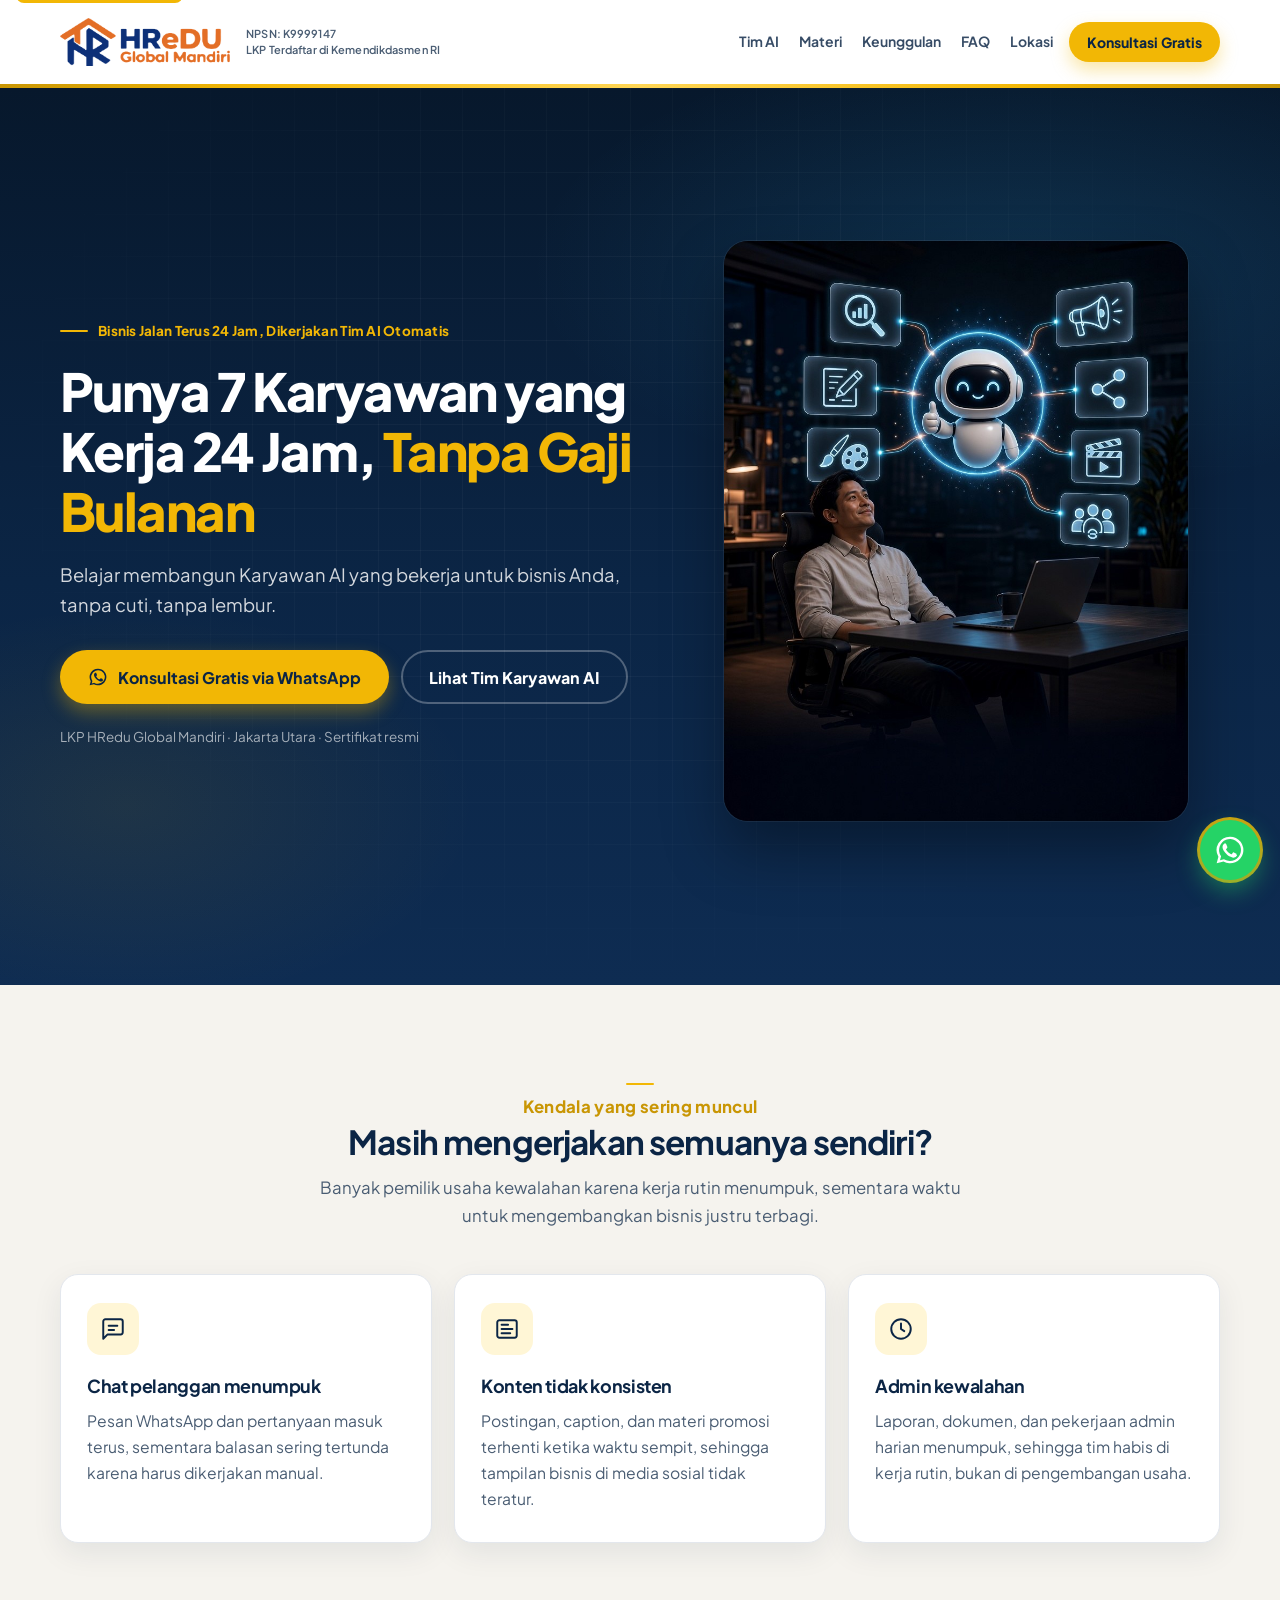
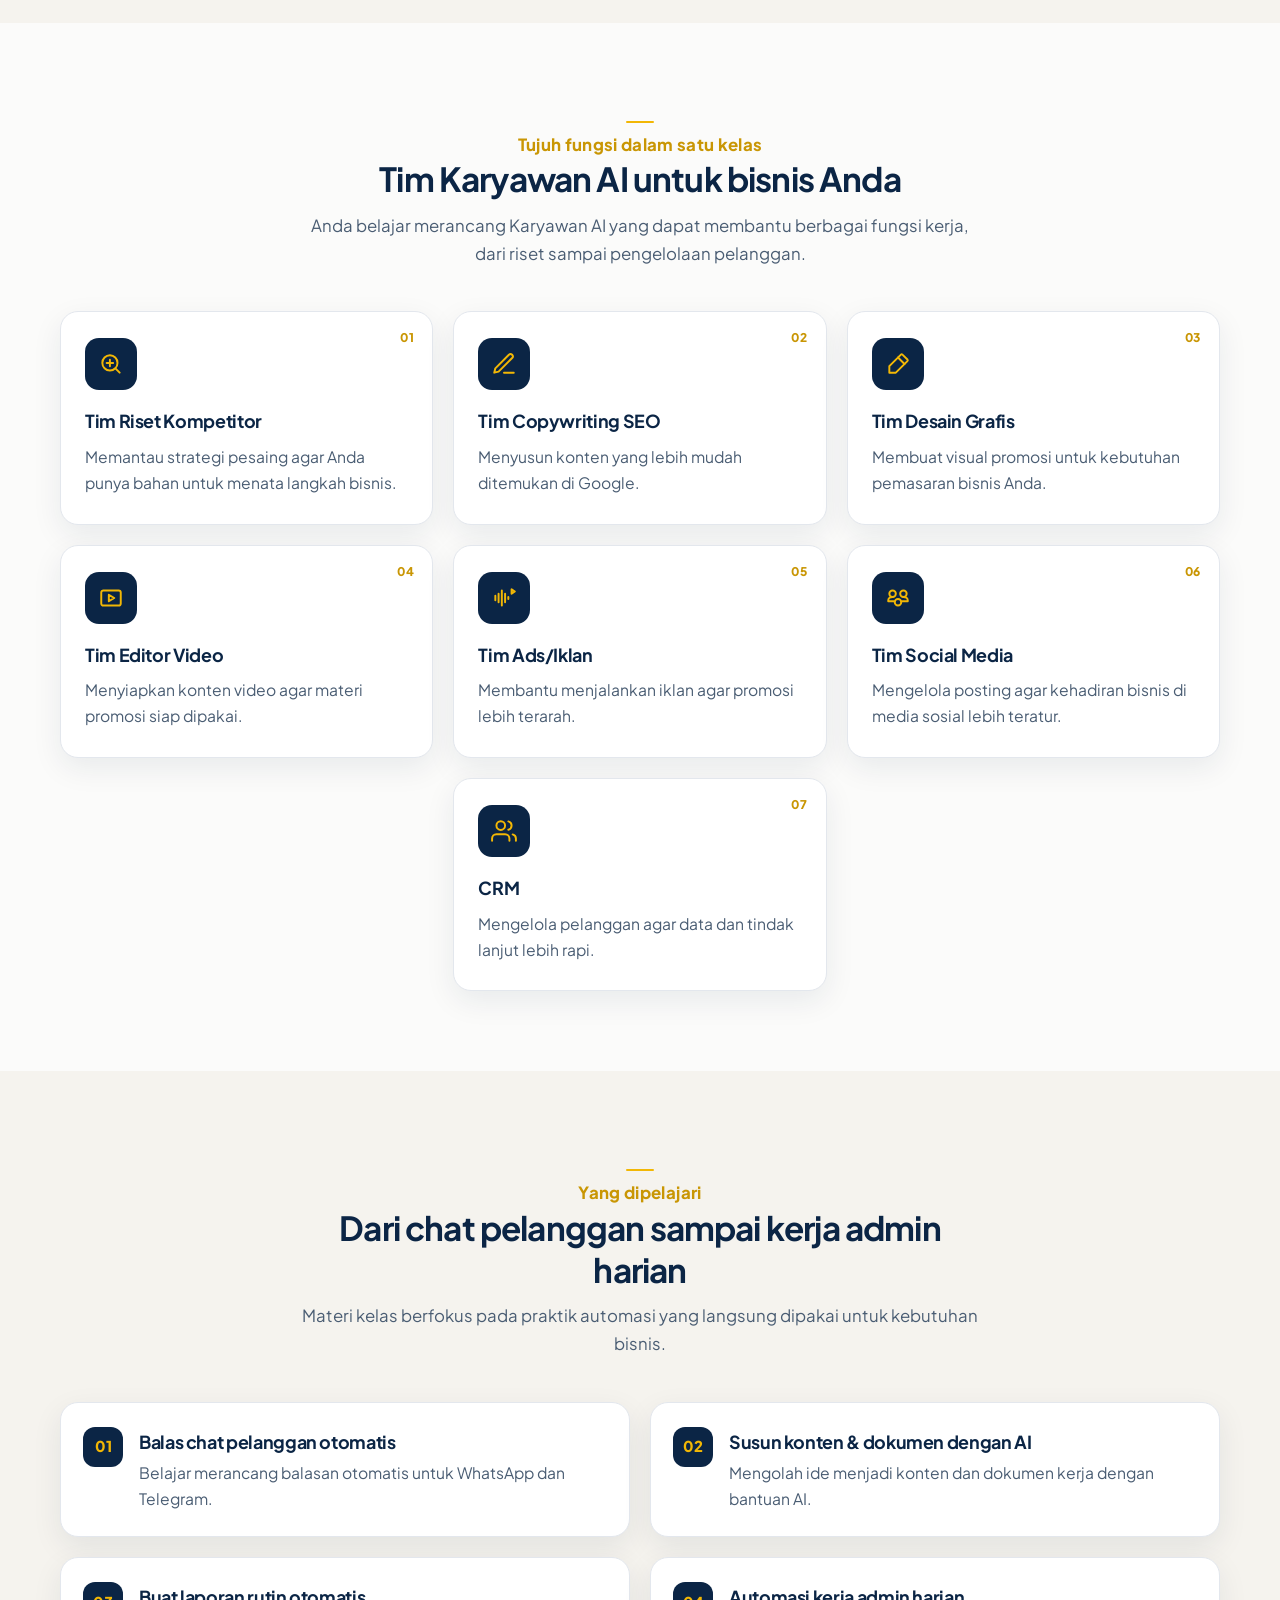
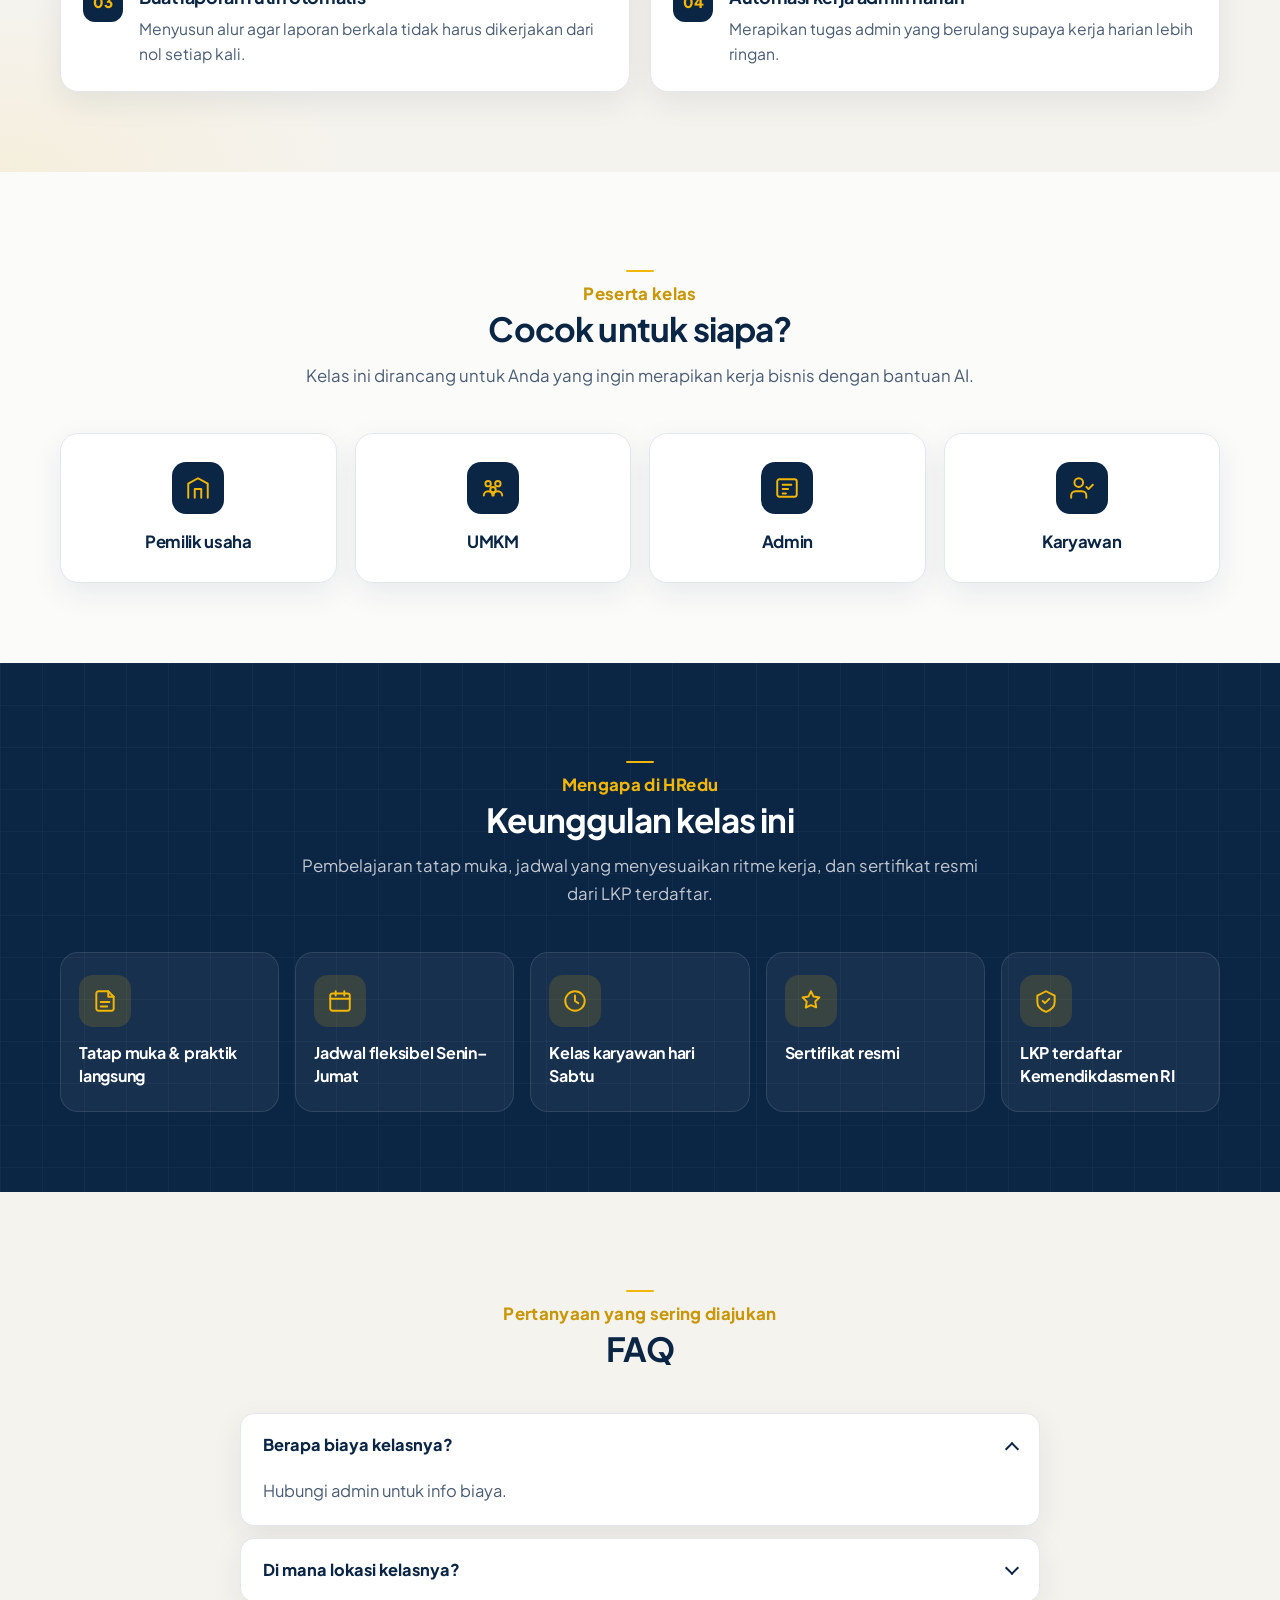
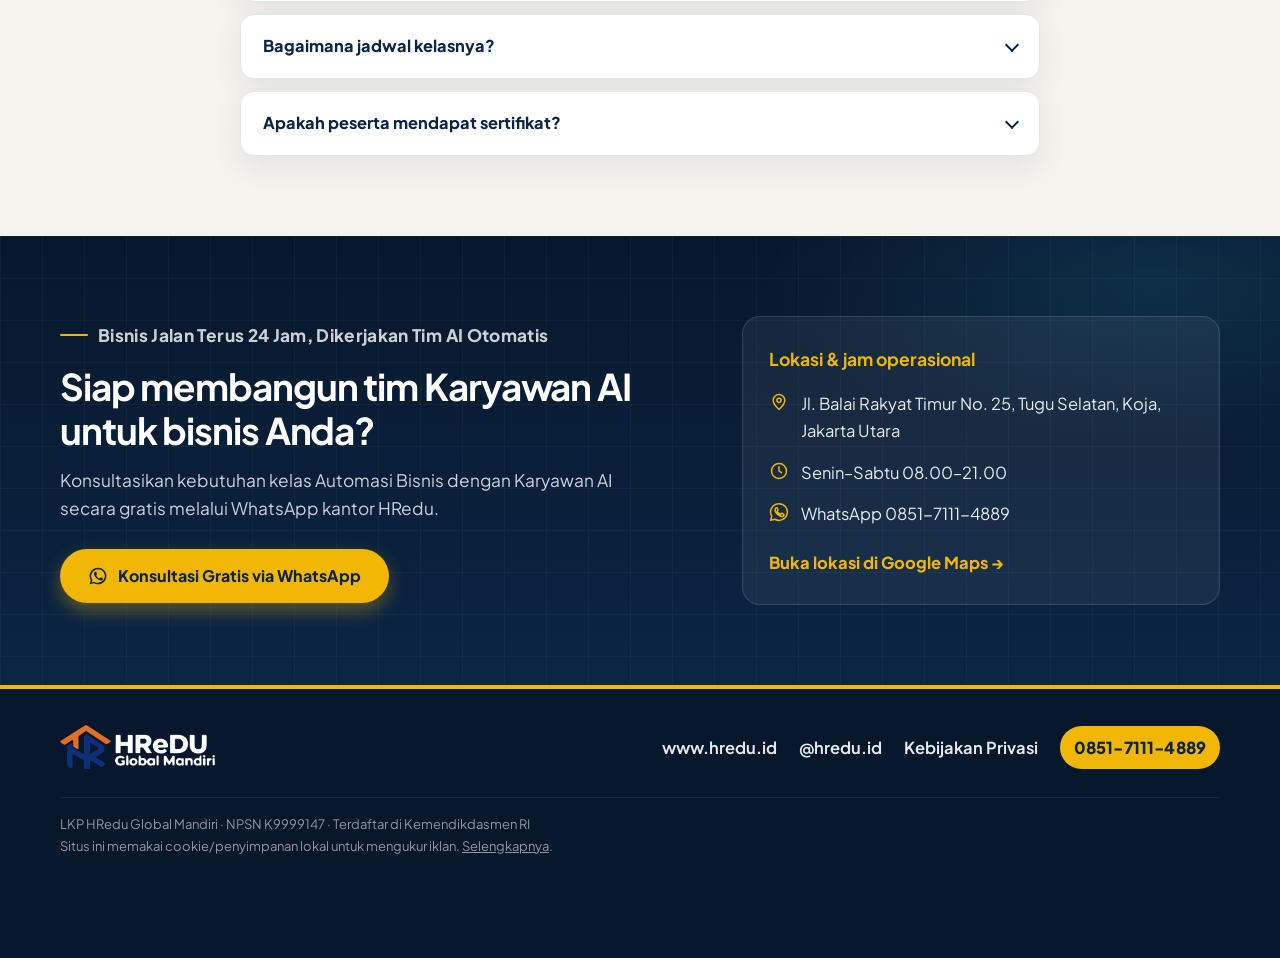
==== commit 191f955c: "Tambah Google Ads tracking (AW-527986159) dan halaman kebijakan privasi Co-authored-by: bangded <ded" ====
--- a/index.html
+++ b/index.html
@@ -24,6 +24,156 @@
   <link rel="preconnect" href="https://fonts.gstatic.com" crossorigin>
   <link href="https://fonts.googleapis.com/css2?family=Plus+Jakarta+Sans:wght@400;500;600;700;800&display=swap" rel="stylesheet">
   <link rel="stylesheet" href="style.css">
+<!-- ===== HRedu Ads Tracking (DRAFT) — tempel di <head> ai.hredu.id, sedini mungkin ===== -->
+<!-- Placeholder yang tersisa: URL Apps Script (lihat blok KONFIGURASI). Konversi = impor offline, tidak ada label konversi di tag. -->
+
+<!-- 1) Google tag (gtag.js) untuk akun Google Ads 770-873-8188. Dimuat oleh skrip di bawah hanya jika ID sudah diganti. -->
+<script>
+(function () {
+  'use strict';
+
+  /* ---------- KONFIGURASI ---------- */
+  var AW_ID          = 'AW-527986159';            // Google tag ID akun Google Ads 770-873-8188 (dari Ads Specialist)
+  var APPS_SCRIPT_URL = '[APPS_SCRIPT_URL]';       // URL Web App Apps Script (.../exec)
+  var PREFIX         = 'AI-';                      // awalan kode referensi
+  var DAYS           = 90;
+  var STORE_KEY      = 'hredu_ads';                // nama cookie + key localStorage
+  var CLICK_KEYS     = ['gclid', 'gbraid', 'wbraid'];
+  var UTM_KEYS       = ['utm_source', 'utm_medium', 'utm_campaign', 'utm_term', 'utm_content'];
+  var WA_RE          = /^https?:\/\/(wa\.me|api\.whatsapp\.com)\//i;
+
+  var MS = DAYS * 864e5;
+  var awReady = AW_ID.indexOf('XXXX') === -1;
+  var apsReady = /^https:\/\/script\.google(usercontent)?\.com\//.test(APPS_SCRIPT_URL);
+
+  /* ---------- Google tag ---------- */
+  window.dataLayer = window.dataLayer || [];
+  window.gtag = window.gtag || function () { window.dataLayer.push(arguments); };
+  if (awReady) {
+    var s = document.createElement('script');
+    s.async = true;
+    s.src = 'https://www.googletagmanager.com/gtag/js?id=' + encodeURIComponent(AW_ID);
+    document.head.appendChild(s);
+    gtag('js', new Date());
+    gtag('config', AW_ID);
+  }
+
+  /* ---------- Penyimpanan 90 hari (cookie first-party + localStorage) ---------- */
+  function getCookie(n) {
+    var m = document.cookie.match(new RegExp('(?:^|; )' + n + '=([^;]*)'));
+    return m ? decodeURIComponent(m[1]) : null;
+  }
+  function setCookie(n, v) {
+    var c = n + '=' + encodeURIComponent(v) + '; max-age=' + (DAYS * 86400) + '; path=/; SameSite=Lax';
+    if (location.protocol === 'https:') c += '; Secure';
+    document.cookie = c;
+  }
+  function parse(s) { try { var o = JSON.parse(s); return o && typeof o === 'object' ? o : null; } catch (e) { return null; } }
+  function fresh(o) { return o && o.t && (Date.now() - o.t) < MS ? o : null; }
+  function load() {
+    var c = null, l = null;
+    try { c = fresh(parse(getCookie(STORE_KEY))); } catch (e) {}
+    try { l = fresh(parse(localStorage.getItem(STORE_KEY))); } catch (e) {}
+    if (c && l) return l.t > c.t ? l : c;
+    return c || l || { t: 0, v: {} };
+  }
+  function save(o) {
+    var s = JSON.stringify(o);
+    try { setCookie(STORE_KEY, s); } catch (e) {}
+    try { localStorage.setItem(STORE_KEY, s); } catch (e) {}
+  }
+
+  var params = new URLSearchParams(location.search);
+  var data = load(), v = data.v || {}, changed = false;
+  if (CLICK_KEYS.some(function (k) { return params.get(k); })) {      // klik iklan baru menimpa yang lama
+    CLICK_KEYS.forEach(function (k) { v[k] = (params.get(k) || '').slice(0, 200); });
+    changed = true;
+  }
+  if (UTM_KEYS.some(function (k) { return params.get(k); })) {
+    UTM_KEYS.forEach(function (k) { v[k] = (params.get(k) || '').slice(0, 100); });
+    changed = true;
+  }
+  if (changed) { data = { t: Date.now(), v: v }; save(data); }
+  else if (data.t) { save(data); }                                     // sinkronkan cookie & localStorage
+
+  function clickId() { return v.gclid || v.gbraid || v.wbraid || ''; }
+  var REF = clickId() ? PREFIX + clickId().slice(-8) : PREFIX + 'ORG';
+  window.hreduAds = { ref: REF, click: v };                            // untuk debugging/tes
+
+  /* ---------- Tulis ulang link WhatsApp ---------- */
+  var REF_TAG_RE = /\s*\[Ref: [^\]]*\]\s*$/;
+  function rewrite(a) {
+    var href = a.getAttribute('href') || '';
+    if (!WA_RE.test(href)) return;
+    if (href.indexOf(encodeURIComponent('[Ref: ' + REF + ']')) !== -1) return;   // sudah berisi ref yang sama (idempoten)
+    var q = href.indexOf('?'), base = q === -1 ? href : href.slice(0, q), rest = q === -1 ? '' : href.slice(q + 1);
+    var parts = rest ? rest.split('&') : [], found = false;
+    for (var i = 0; i < parts.length; i++) {
+      if (parts[i].indexOf('text=') === 0) {
+        var t;
+        try { t = decodeURIComponent(parts[i].slice(5).replace(/\+/g, ' ')); } catch (e) { t = parts[i].slice(5); }
+        t = t.replace(REF_TAG_RE, '');
+        parts[i] = 'text=' + encodeURIComponent(t + ' [Ref: ' + REF + ']');
+        found = true;
+      }
+    }
+    if (!found) parts.push('text=' + encodeURIComponent('Halo HRedu [Ref: ' + REF + ']'));
+    a.setAttribute('href', base + '?' + parts.join('&'));
+    a.setAttribute('data-ref', REF);
+  }
+  function rewriteAll() {
+    var list = document.querySelectorAll('a[href*="wa.me/"], a[href*="api.whatsapp.com/"]');
+    for (var i = 0; i < list.length; i++) rewrite(list[i]);
+  }
+  function startObserver() {
+    rewriteAll();
+    if (!window.MutationObserver) return;
+    var timer = null;
+    new MutationObserver(function () {
+      clearTimeout(timer);
+      timer = setTimeout(rewriteAll, 50);                              // SPA-safe: node baru / href berubah
+    }).observe(document.documentElement, { childList: true, subtree: true, attributes: true, attributeFilter: ['href'] });
+  }
+  if (document.readyState === 'loading') document.addEventListener('DOMContentLoaded', startObserver);
+  else startObserver();
+
+  /* ---------- Log klik + event konversi ---------- */
+  function wibIso() { return new Date(Date.now() + 7 * 3600 * 1000).toISOString().slice(0, 19) + '+07:00'; }
+  function waPosition(a) {
+    var all = document.querySelectorAll('a[href*="wa.me/"], a[href*="api.whatsapp.com/"]');
+    var idx = Array.prototype.indexOf.call(all, a) + 1;
+    var sec = a.closest ? a.closest('header,footer,section,aside,main') : null;
+    var where = sec ? (sec.tagName.toLowerCase() + (sec.id ? '#' + sec.id : '')) : 'body';
+    if (/float/.test(a.className || '')) where = 'floating';
+    return where + ' (#' + idx + ' dari ' + all.length + ')';
+  }
+  function logClick(a) {
+    var p = new URLSearchParams();
+    p.set('sumber', 'wa_click');
+    p.set('waktu', wibIso());
+    CLICK_KEYS.concat(UTM_KEYS).forEach(function (k) { p.set(k, v[k] || ''); });
+    p.set('ref', REF);
+    p.set('tombol', (a.textContent || '').replace(/\s+/g, ' ').trim().slice(0, 80));
+    p.set('posisi', waPosition(a));
+    p.set('url', location.href);
+    if (apsReady) {
+      var body = p.toString(), ok = false;
+      try { if (navigator.sendBeacon) ok = navigator.sendBeacon(APPS_SCRIPT_URL, new Blob([body], { type: 'application/x-www-form-urlencoded' })); } catch (e) {}
+      if (!ok) {
+        try { fetch(APPS_SCRIPT_URL, { method: 'POST', mode: 'no-cors', keepalive: true, headers: { 'Content-Type': 'application/x-www-form-urlencoded;charset=UTF-8' }, body: body }); } catch (e) {}
+      }
+    }
+    if (awReady) {
+      gtag('event', 'wa_click', { ref: REF });                         // event biasa (BUKAN konversi; tanpa send_to)
+    }
+  }
+  document.addEventListener('click', function (e) {                    // delegasi: tahan SPA & elemen dinamis
+    var a = e.target && e.target.closest ? e.target.closest('a[href]') : null;
+    if (!a || !WA_RE.test(a.getAttribute('href') || '')) return;
+    logClick(a);
+  }, true);
+})();
+</script>
 </head>
 <body>
   <a class="skip-link" href="#konten">Lewati ke konten</a>
@@ -363,9 +513,10 @@
       <div class="footer-links">
         <a href="https://www.hredu.id/" target="_blank" rel="noopener noreferrer">www.hredu.id</a>
         <a href="https://www.instagram.com/hredu.id/" target="_blank" rel="noopener noreferrer">@hredu.id</a>
+        <a href="kebijakan-privasi.html">Kebijakan Privasi</a>
         <a class="wa-pill" href="https://wa.me/6285171114889?text=Halo%20HRedu%2C%20saya%20mau%20info%20kelas%20Automasi%20Bisnis%20dengan%20Karyawan%20AI">0851-7111-4889</a>
       </div>
-      <p class="footer-copy">LKP HRedu Global Mandiri · NPSN K9999147 · Terdaftar di Kemendikdasmen RI</p>
+      <p class="footer-copy">LKP HRedu Global Mandiri · NPSN K9999147 · Terdaftar di Kemendikdasmen RI<br>Situs ini memakai cookie/penyimpanan lokal untuk mengukur iklan. <a href="kebijakan-privasi.html" style="color:inherit;text-decoration:underline">Selengkapnya</a>.</p>
     </div>
   </footer>
 
